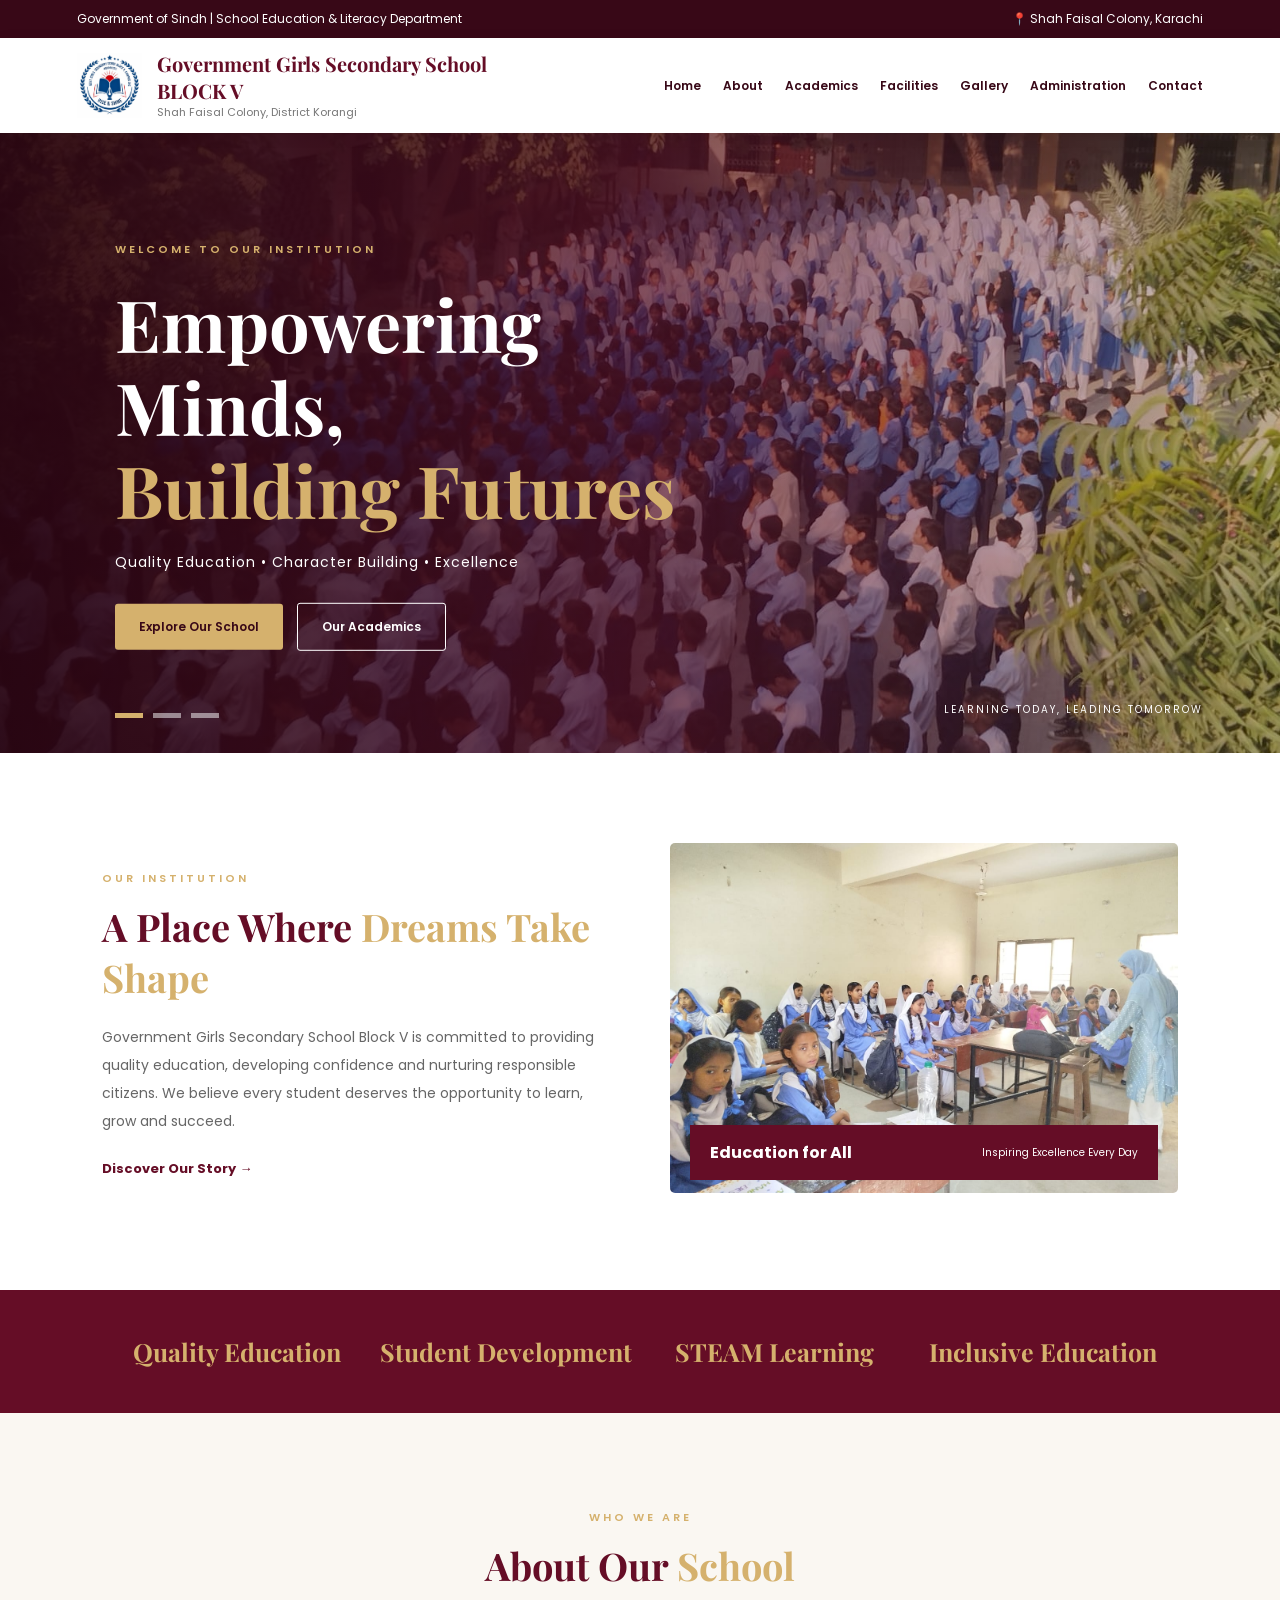
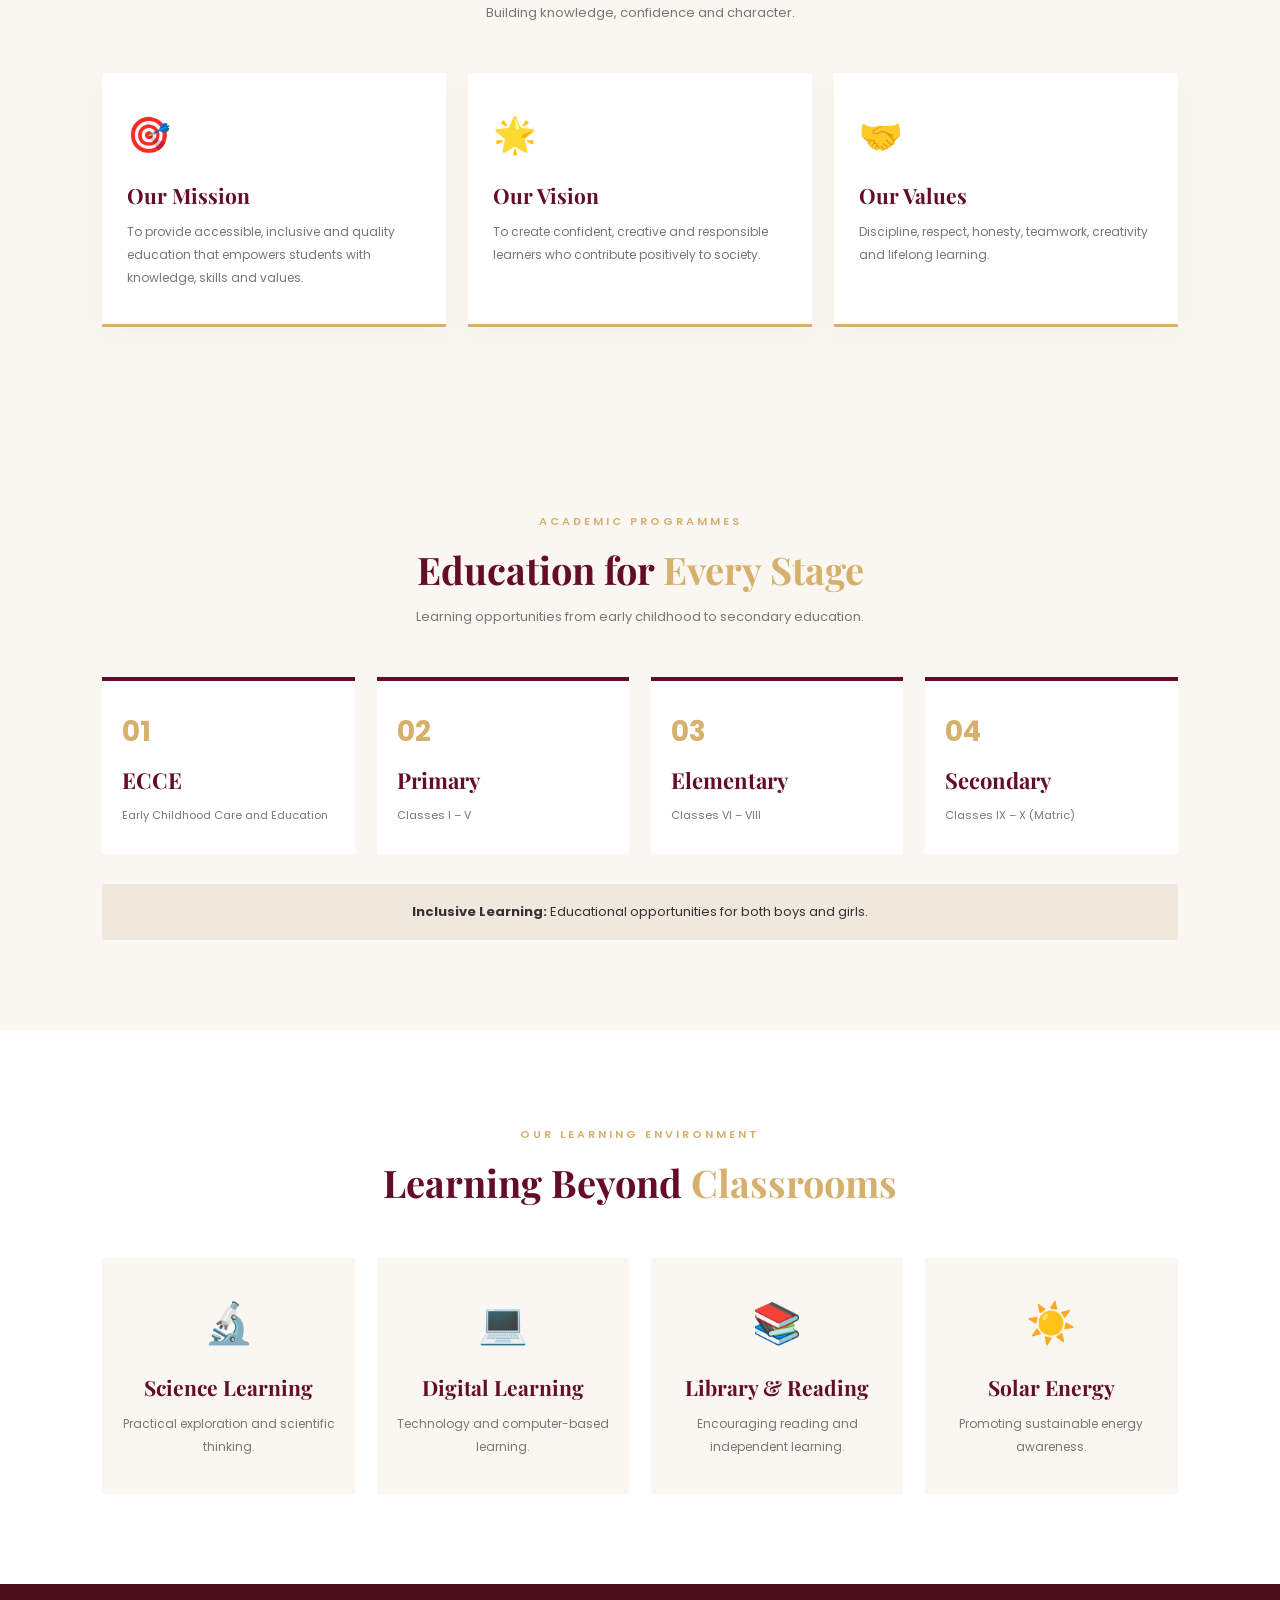
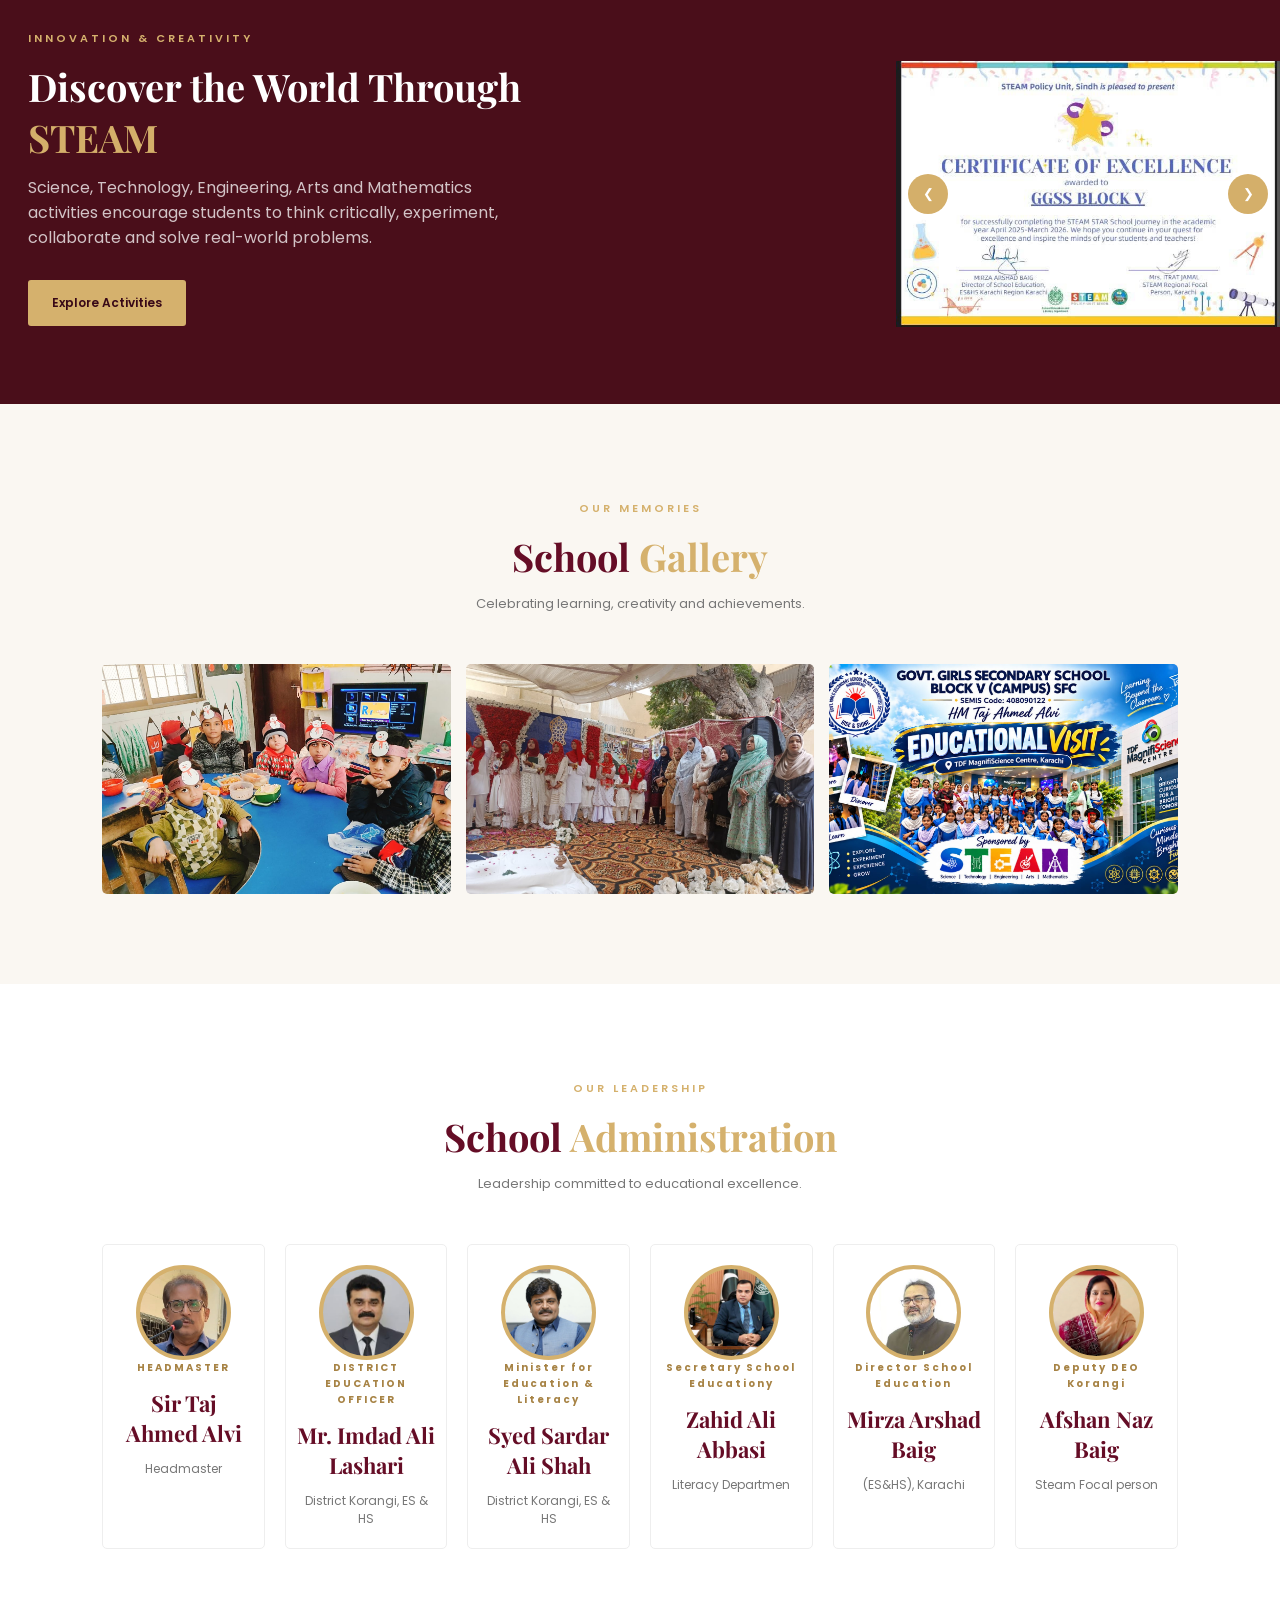
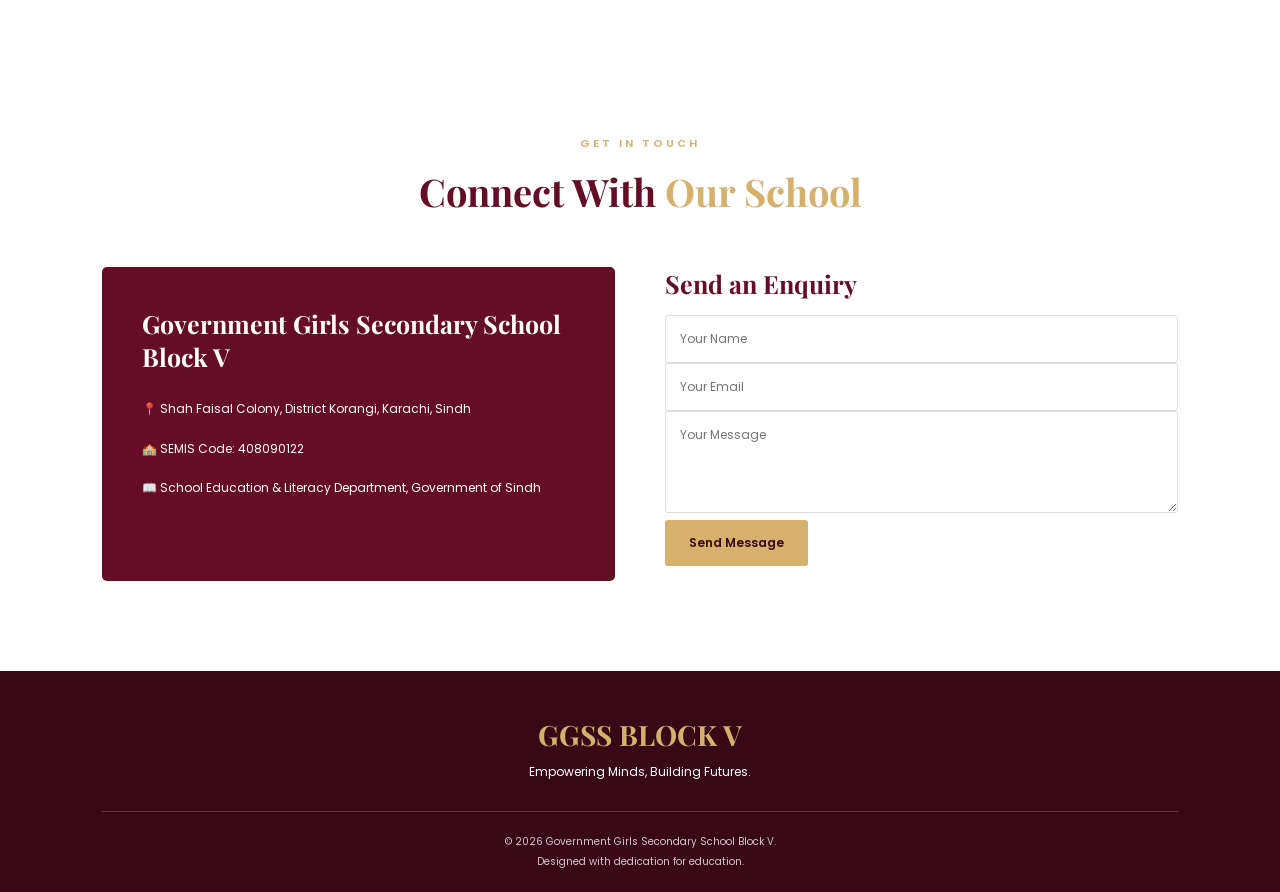
==== index.html @ fa4c0642 "work complete" ====
<!DOCTYPE html>
<html lang="en">

<head>
    <meta charset="UTF-8">
    <meta name="viewport" content="width=device-width, initial-scale=1.0">
    <title>GGSS Block V | Shah Faisal Colony</title>
    <meta name="description"
        content="Official school website of Government Girls Secondary School Block V, Shah Faisal Colony, Karachi.">
    <link rel="stylesheet" href="idex.css">
    <link rel="preconnect" href="https://fonts.googleapis.com">
    <link
        href="https://fonts.googleapis.com/css2?family=Playfair+Display:wght@600;700;800&family=Poppins:wght@300;400;500;600;700&display=swap"
        rel="stylesheet">
</head>

<body>

    <!-- TOP BAR -->
    <div class="topbar">
        <div>Government of Sindh | School Education & Literacy Department</div>
        <div>📍 Shah Faisal Colony, Karachi</div>
    </div>

    <!-- HEADER -->
    <header class="header">
        <div class="brand">
            <img src="logo.jpeg" alt="School Monogram" class="logo">
            <div>
                <h1>Government Girls Secondary School<br>BLOCK V</h1>
                <p>Shah Faisal Colony, District Korangi</p>
            </div>
        </div>

        <button class="menu-toggle" id="menuToggle" aria-label="Open navigation">☰</button>

        <nav id="navbar">
            <a href="#home">Home</a>
            <a href="#about">About</a>
            <a href="#academics">Academics</a>
            <a href="#facilities">Facilities</a>
            <a href="#gallery">Gallery</a>
            <a href="#administration">Administration</a>
            <a href="#contact">Contact</a>
        </nav>
    </header>

    <!-- HERO SECTION -->
    <section class="hero" id="home">

        <div class="hero-slider">
            <div class="slide active" style="background-image:url('assembly.jpeg')"></div>
            <div class="slide" style="background-image:url('color2.jpeg')"></div>
            <div class="slide" style="background-image:url('girls.jpeg')"></div>
        </div>

        <div class="hero-overlay"></div>

        <div class="hero-content">
            <span class="welcome">WELCOME TO OUR INSTITUTION</span>

            <h2>Empowering Minds,<br>
                <span>Building Futures</span>
            </h2>

            <p>
                Quality Education • Character Building • Excellence
            </p>

            <div class="hero-buttons">
                <a href="#about" class="btn gold-btn">Explore Our School</a>
                <a href="#academics" class="btn outline-btn">Our Academics</a>
            </div>
        </div>

        <div class="slider-dots" id="sliderDots">
            <button class="dot active" aria-label="Slide 1"></button>
            <button class="dot" aria-label="Slide 2"></button>
            <button class="dot" aria-label="Slide 3"></button>
        </div>

        <div class="hero-label">
            LEARNING TODAY, LEADING TOMORROW
        </div>

    </section>

    <!-- INTRODUCTION -->
    <section class="intro section-padding">
        <div class="intro-text">
             <span class="section-tag">OUR INSTITUTION</span> 
            <h2>A Place Where <span>Dreams Take Shape</span></h2>
            <p>
                Government Girls Secondary School Block V is committed
                to providing quality education, developing confidence
                and nurturing responsible citizens. We believe every
                student deserves the opportunity to learn, grow and succeed.
            </p>
            <a href="#about" class="text-link">Discover Our Story →</a>
        </div>

        <div class="intro-image">
            <img src="claas6.jpeg" alt="Our School">
            <div class="image-caption">
                <strong>Education for All</strong>
                <span>Inspiring Excellence Every Day</span>
            </div>
        </div>
    </section>

    <!-- QUICK FACTS -->
    <section class="facts">
        <div class="fact">
            <h3>Quality Education</h3>
        </div>
        <div class="fact">
            <h3>Student Development</h3>
        </div>
        <div class="fact">
            <h3>STEAM Learning</h3>
        </div>
        <div class="fact">
            <h3>Inclusive Education</h3>
        </div>
    </section>

    <!-- ABOUT -->
    <section class="about section-padding" id="about">
        <div class="section-heading">
            <span class="section-tag">WHO WE ARE</span>
            <h2>About Our <span>School</span></h2>
            <p>Building knowledge, confidence and character.</p>
        </div>

        <div class="about-grid">
            <div class="about-card">
                <div class="card-icon">🎯</div>
                <h3>Our Mission</h3>
                <p>
                    To provide accessible, inclusive and quality education
                    that empowers students with knowledge, skills and values.
                </p>
            </div>

            <div class="about-card">
                <div class="card-icon">🌟</div>
                <h3>Our Vision</h3>
                <p>
                    To create confident, creative and responsible learners
                    who contribute positively to society.
                </p>
            </div>

            <div class="about-card">
                <div class="card-icon">🤝</div>
                <h3>Our Values</h3>
                <p>
                    Discipline, respect, honesty, teamwork, creativity
                    and lifelong learning.
                </p>
            </div>
        </div>
    </section>
    <!-- ABOUT POPUP -->
    <div id="aboutModal" class="modal">
        <div class="modal-box">
            <span class="close-btn">&times;</span>
            <span class="section-tag">WHO WE ARE</span>
            <h2>About Our <span>School</span></h2>
            <p>Building knowledge, confidence and character.</p>

            <div class="about-grid popup-grid">
                <div class="about-card">
                    <div class="card-icon">🎯</div>
                    <h3>Our Mission</h3>
                    <p>To provide accessible, inclusive and quality education that empowers students with knowledge,
                        skills and values.</p>
                </div>
                <div class="about-card">
                    <div class="card-icon">🌟</div>
                    <h3>Our Vision</h3>
                    <p>To create confident, creative and responsible learners who contribute positively to society.</p>
                </div>
                <div class="about-card">
                    <div class="card-icon">🤝</div>
                    <h3>Our Values</h3>
                    <p>Discipline, respect, honesty, teamwork, creativity and lifelong learning.</p>
                </div>
            </div>
        </div>
    </div>
    <!-- ACADEMICS -->
    <section class="academics section-padding" id="academics">
        <div class="section-heading">
            <span class="section-tag">ACADEMIC PROGRAMMES</span>
            <h2>Education for <span>Every Stage</span></h2>
            <p>Learning opportunities from early childhood to secondary education.</p>
        </div>

        <div class="academic-grid">
            <div class="academic-card">
                <span>01</span>
                <h3>ECCE</h3>
                <p>Early Childhood Care and Education</p>
            </div>

            <div class="academic-card">
                <span>02</span>
                <h3>Primary</h3>
                <p>Classes I – V</p>
            </div>

            <div class="academic-card">
                <span>03</span>
                <h3>Elementary</h3>
                <p>Classes VI – VIII</p>
            </div>

            <div class="academic-card">
                <span>04</span>
                <h3>Secondary</h3>
                <p>Classes IX – X (Matric)</p>
            </div>
        </div>

        <div class="academic-note">
            <strong>Inclusive Learning:</strong>
            Educational opportunities for both boys and girls.
        </div>
    </section>

    <!-- FACILITIES -->
    <section class="facilities section-padding" id="facilities">
        <div class="section-heading">
            <span class="section-tag">OUR LEARNING ENVIRONMENT</span>
            <h2>Learning Beyond <span>Classrooms</span></h2>
        </div>

        <div class="facility-grid">
            <div class="facility">
                <div>🔬</div>
                <h3>Science Learning</h3>
                <p>Practical exploration and scientific thinking.</p>
            </div>

            <div class="facility">
                <div>💻</div>
                <h3>Digital Learning</h3>
                <p>Technology and computer-based learning.</p>
            </div>

            <div class="facility">
                <div>📚</div>
                <h3>Library & Reading</h3>
                <p>Encouraging reading and independent learning.</p>
            </div>

            <div class="facility">
                <div>☀️</div>
                <h3>Solar Energy</h3>
                <p>Promoting sustainable energy awareness.</p>
            </div>
        </div>
    </section>
    <!-- FACILITIES POPUP START -->
    <div id="facilitiesModal" class="modal">
        <div class="modal-box">
            <span class="close-btn">&times;</span>

            <div class="section-heading">
                <span class="section-tag">OUR LEARNING ENVIRONMENT</span>
                <h2>Learning Beyond <span>Classrooms</span></h2>
            </div>

            <div class="facility-grid popup-grid">
                <div class="facility">
                    <div>🔬</div>
                    <h3>Science Learning</h3>
                    <p>Practical exploration and scientific thinking.</p>
                </div>

                <div class="facility">
                    <div>💻</div>
                    <h3>Digital Learning</h3>
                    <p>Technology and computer-based learning.</p>
                </div>

                <div class="facility">
                    <div>📚</div>
                    <h3>Library & Reading</h3>
                    <p>Encouraging reading and independent learning.</p>
                </div>

                <div class="facility">
                    <div>☀️</div>
                    <h3>Solar Energy</h3>
                    <p>Promoting sustainable energy awareness.</p>
                </div>
            </div>

        </div>
    </div>
    <!-- FACILITIES POPUP END -->

    <!-- STEAM -->
    <section class="steam-section">
        <div class="steam-content">
            <span class="section-tag">INNOVATION & CREATIVITY</span>
            <h2>Discover the World Through <br><span>STEAM</span></h2>
            <p>
                Science, Technology, Engineering, Arts and Mathematics <br>
                activities encourage students to think critically,
                experiment, <br> collaborate and solve real-world problems.
            </p>
            <a href="#gallery" class="btn gold-btn" style="margin-top: 30px;">Explore Activities</a>
        </div>
        <div class="steam_image">
            <img src="cert1.jpeg" class="slide active" alt="STEAM Activities">
            <img src="steam.jpeg" class="slide" alt="STEAM Activities 2">
            <img src="steam4.jpeg" class="slide" alt="STEAM Activities 3">
            <img src="steam5.jpeg" class="slide" alt="STEAM Activities 3">
            <img src="steam6.jpeg" class="slide" alt="STEAM Activities 3">
            <img src="steam7.jpeg" class="slide" alt="STEAM Activities 3">
            <img src="steam8.jpeg" class="slide" alt="STEAM Activities 3">
            <img src="steam10.jpeg" class="slide" alt="STEAM Activities 3">
            <button class="prev" onclick="moveSlide(-1)">&#10094;</button>
            <button class="next" onclick="moveSlide(1)">&#10095;</button>
        </div>
    </section>

    <!-- GALLERY -->
    <section class="gallery section-padding" id="gallery">
        <div class="section-heading">
            <span class="section-tag">OUR MEMORIES</span>
            <h2>School <span>Gallery</span></h2>
            <p>Celebrating learning, creativity and achievements.</p>
        </div>


        <div class="gallery-grid">
            <!-- BOX 1 -->
            <div class="gallery-box-slider">
                <img src="tetsers.jpeg" class="gallery-slide active">
                <img src="kids.jpeg" class="gallery-slide">
                <img src="playing.jpeg" class="gallery-slide">
                <img src="activity.jpeg" class="gallery-slide">
                <img src="activ.jpeg" class="gallery-slide">
            </div>
            <!-- BOX 2 -->
            <div class="gallery-box-slider">
                <img src="milad1.jpeg" class="gallery-slide active">
                <img src="milad2.jpeg" class="gallery-slide">
                <img src="milad3.jpeg" class="gallery-slide">
                <img src="milad4.jpeg" class="gallery-slide">
                <img src="milad4.jpeg" class="gallery-slide">
                <img src="color1.jpeg" class="gallery-slide">
                <img src="color2.jpeg" class="gallery-slide">
                <img src="color3.jpeg" class="gallery-slide">
                <img src="14aug1.jpeg" class="gallery-slide">
                <img src="14aug2.jpeg" class="gallery-slide">
                <img src="14aug3.jpeg" class="gallery-slide">
                <img src="14aug4.jpeg" class="gallery-slide">
                <img src="14aug.jpeg" class="gallery-slide">
            </div>

            <!-- BOX 3 -->
            <div class="gallery-box-slider">
                <img src="tester.jpeg" class="gallery-slide active">
                <img src="steam.jpeg" class="gallery-slide">
                <img src="steam1.jpeg" class="gallery-slide">
                <img src="steam2.jpeg" class="gallery-slide">
                <img src="steam3.jpeg" class="gallery-slide">
                <img src="steam4.jpeg" class="gallery-slide">
                <img src="steam5.jpeg" class="gallery-slide">
                <img src="steam6.jpeg" class="gallery-slide">
                <img src="steam7.jpeg" class="gallery-slide">
            </div>
        </div>
        <!-- IMAGE LIGHTBOX -->
        <div class="lightbox" id="lightbox">
            <button class="lightbox-close" id="lightboxClose">×</button>

            <button class="lightbox-prev" id="lightboxPrev">❮</button>

            <img id="lightboxImage" src="" alt="Gallery Preview">

            <button class="lightbox-next" id="lightboxNext">❯</button>

            <div class="lightbox-counter" id="lightboxCounter"></div>
        </div>

    </section>
    <!-- ADMINISTRATION -->
    <section class="administration section-padding" id="administration">
        <div class="section-heading">
            <span class="section-tag">OUR LEADERSHIP</span>
            <h2>School <span>Administration</span></h2>
            <p>Leadership committed to educational excellence.</p>
        </div>

        <div class="leaders">
            <div class="leader-card">
                <div class="leader-avatar1">
                </div>
                <span class="leader-role">HEADMASTER</span>
                <div class="admin-card">
                    <h3>Sir Taj Ahmed Alvi</h3>
                    <p>Headmaster</p>
                </div>
            </div>

            <div class="leader-card">
                <div class="leader-avatar2">
                </div>
                <span class="leader-role">DISTRICT EDUCATION OFFICER</span>
                <h3>Mr. Imdad Ali Lashari</h3>
                <p>District Korangi, ES & HS</p>
            </div>
            <div class="leader-card">
                <div class="leader-avatar3">
                </div>
                <span class="leader-role">Minister for Education & Literacy</span>
                <h3>Syed Sardar Ali Shah</h3>
                <p>District Korangi, ES & HS</p>
            </div>
            <div class="leader-card">
                <div class="leader-avatar4">
                </div>
                <span class="leader-role">Secretary School Educationy</span>
                <h3> Zahid Ali Abbasi</h3>
                <p> Literacy Departmen</p>
            </div>
            <div class="leader-card">
                <div class="leader-avatar5">
                </div>
                <span class="leader-role">Director School Education</span>
                <h3> Mirza Arshad Baig</h3>
                <p> (ES&HS), Karachi </p>
            </div>
            <div class="leader-card">
                <div class="leader-avatar6">
                </div>
                <span class="leader-role">Deputy DEO Korangi</span>
                <h3> Afshan Naz Baig</h3>
                <p> Steam Focal person </p>
            </div>
        </div>
    </section>
    <!-- CONTACT -->
    <section class="contact section-padding" id="contact">
        <div class="section-heading">
            <span class="section-tag">GET IN TOUCH</span>
            <h2>Connect With <span>Our School</span></h2>
        </div>

        <div class="contact-content">
            <div class="contact-info">
                <h3>Government Girls Secondary School Block V</h3>
                <p>📍 Shah Faisal Colony, District Korangi, Karachi, Sindh</p>
                <p>🏫 SEMIS Code: 408090122</p>
                <p>📖 School Education & Literacy Department, Government of Sindh</p>
            </div>

            <div class="contact-form">
                <h3>Send an Enquiry</h3>
                <form id="contactForm">
                    <input type="text" placeholder="Your Name" required>
                    <input type="email" placeholder="Your Email" required>
                    <textarea placeholder="Your Message" rows="4" required></textarea>
                    <button type="submit" class="btn gold-btn">Send Message</button>
                </form>
                <p id="formMessage"></p>
            </div>
        </div>
    </section>

    <!-- FOOTER -->
    <footer class="footer">
        <div class="footer-brand">
            <h2>GGSS BLOCK V</h2>
            <p>Empowering Minds, Building Futures.</p>
        </div>

        <div class="footer-bottom">
            <p>© <span id="year"></span> Government Girls Secondary School Block V.</p>
            <p>Designed with dedication for education.</p>
        </div>
    </footer>

    <button id="backToTop" title="Back to top">↑</button>

    <script src="learn.js"></script>
</body>

</html>
---- idex.css ----
:root {
    --maroon: #650d26;
    --dark: #380817;
    --light-maroon: #8c2946;
    --gold: #d5b16d;
    --cream: #faf7f2;
    --white: #ffffff;
    --text: #393037;
}

* {
    margin: 0;
    padding: 0;
    box-sizing: border-box;
    scroll-behavior: smooth;
}

body {
    font-family: 'Poppins', sans-serif;
    color: var(--text);
    background: white;
}

a {
    text-decoration: none;
}

/* TOPBAR */
.topbar {
    background: var(--dark);
    color: white;
    padding: 10px 6%;
    display: flex;
    justify-content: space-between;
    font-size: 12px;
}

/* HEADER */
.header {
    background: white;
    min-height: 90px;
    padding: 12px 6%;
    display: flex;
    align-items: center;
    justify-content: space-between;
    gap: 20px;
    position: sticky;
    top: 0;
    z-index: 1000;
    box-shadow: 0 3px 15px #00000010;
}

.brand {
    display: flex;
    align-items: center;
    gap: 15px;
}

.logo {
    width: 65px;
    height: 65px;
    object-fit: contain;
}

.brand h1 {
    color: var(--maroon);
    font-family: 'Playfair Display', serif;
    font-size: 20px;
}

.brand p {
    font-size: 11px;
    color: #777;
}

nav {
    display: flex;
    gap: 22px;
}

nav a {
    color: var(--dark);
    font-size: 12px;
    font-weight: 600;
    transition: .3s;
}

nav a:hover {
    color: var(--gold);
}

.menu-toggle {
    display: none;
    border: 0;
    background: var(--maroon);
    color: white;
    font-size: 25px;
    padding: 5px 12px;
    border-radius: 5px;
    cursor: pointer;
}

/* HERO */
.hero {
    height: 620px;
    position: relative;
    overflow: hidden;
    background: var(--dark);
}

.hero-slider,
.slide {
    position: absolute;
    inset: 0;
}

.slide {
    background-size: cover;
    background-position: center;
    opacity: 0;
    transform: scale(1.05);
    transition: opacity 1.1s ease, transform 5s ease;
}

.slide.active {
    opacity: 1;
    transform: scale(1);
}

.hero-overlay {
    position: absolute;
    inset: 0;
    background: linear-gradient(90deg,
            rgba(42, 4, 17, .91),
            rgba(75, 8, 29, .70),
            rgba(20, 5, 10, .18));
}

.hero-content {
    position: absolute;
    z-index: 2;
    top: 50%;
    left: 9%;
    transform: translateY(-50%);
    color: white;
    max-width: 650px;
}

.welcome,
.section-tag {
    color: var(--gold);
    letter-spacing: 3px;
    font-size: 11px;
    font-weight: 600;
}

.hero-content h2 {
    font-family: 'Playfair Display', serif;
    font-size: clamp(42px, 6vw, 72px);
    line-height: 1.15;
    margin: 22px 0;
}

.hero-content h2 span,
.section-heading h2 span,
.intro-text h2 span,
.steam-content h2 span {
    color: var(--gold);
}

.hero-content p {
    font-size: 14px;
    letter-spacing: 1px;
    margin-bottom: 30px;
}

.btn {
    display: inline-block;
    border-radius: 3px;
    padding: 14px 24px;
    font-family: inherit;
    font-size: 12px;
    font-weight: 600;
    cursor: pointer;
    border: none;
    transition: .3s;
}

.gold-btn {
    background: var(--gold);
    color: var(--dark);
}

.gold-btn:hover {
    background: white;
    transform: translateY(-3px);
}

.outline-btn {
    border: 1px solid white;
    color: white;
    margin-left: 10px;
}

.outline-btn:hover {
    background: white;
    color: var(--maroon);
}

.slider-dots {
    position: absolute;
    bottom: 35px;
    left: 9%;
    z-index: 3;
    display: flex;
    gap: 10px;
}

.dot {
    width: 28px;
    height: 5px;
    background: #ffffff80;
    border: none;
    cursor: pointer;
}

.dot.active {
    background: var(--gold);
}

.hero-label {
    position: absolute;
    bottom: 35px;
    right: 6%;
    color: white;
    font-size: 10px;
    letter-spacing: 2px;
}

/* GENERAL SECTIONS */
.section-padding {
    padding: 90px 8%;
}

.section-heading {
    text-align: center;
    margin-bottom: 50px;
}

.section-heading h2,
.intro-text h2,
.steam-content h2 {
    font-family: 'Playfair Display', serif;
    color: var(--maroon);
    font-size: 38px;
    margin: 12px 0;
}

.section-heading p {
    font-size: 13px;
    color: #777;
}

/* INTRO */
.intro {
    display: grid;
    grid-template-columns: 1fr 1fr;
    align-items: center;
    gap: 60px;
}

.intro-text p {
    line-height: 2;
    font-size: 14px;
    color: #666;
    margin: 20px 0;
}

.text-link {
    color: var(--maroon);
    font-size: 13px;
    font-weight: 700;
}

.intro-image {
    position: relative;
}

.intro-image img {
    width: 100%;
    height: 350px;
    object-fit: cover;
    border-radius: 5px;
}

.image-caption {
    position: absolute;
    bottom: 20px;
    left: 20px;
    right: 20px;
    background: var(--maroon);
    color: white;
    padding: 15px 20px;
    display: flex;
    justify-content: space-between;
    align-items: center;
    gap: 10px;
}

.image-caption span {
    font-size: 10px;
}

/* FACTS */
.facts {
    background: var(--maroon);
    padding: 45px 8%;
    display: grid;
    grid-template-columns: repeat(4, 1fr);
    text-align: center;
}

.fact h3 {
    color: var(--gold);
    font-family: 'Playfair Display', serif;
    font-size: 25px;
}

.fact p {
    color: white;
    font-size: 12px;
    margin-top: 8px;
}

/* ABOUT */
.about {
    background: var(--cream);
}

.about-grid,
.academic-grid,
.facility-grid {
    display: grid;
    grid-template-columns: repeat(3, 1fr);
    gap: 22px;
}

.about-card {
    background: white;
    padding: 35px 25px;
    border-bottom: 3px solid var(--gold);
    box-shadow: 0 8px 25px #00000008;
    transition: .3s;
}

.about-card:hover,
.academic-card:hover,
.facility:hover {
    transform: translateY(-8px);
    box-shadow: 0 15px 30px #00000012;
}

.card-icon {
    font-size: 35px;
    margin-bottom: 20px;
}

.about-card h3,
.facility h3 {
    color: var(--maroon);
    margin-bottom: 12px;
    font-family: 'Playfair Display', serif;
    font-size: 21px;
}

.about-card p,
.facility p {
    font-size: 12px;
    line-height: 1.9;
    color: #777;
}

/* ADMINISTRATION */
.administration {
    background: white;
}

.leaders {
    display: grid;
    grid-template-columns: repeat(6, 1fr);
    gap: 20px;
    max-width: 1100px;
    margin: auto;
    align-items: stretch;
}

.leader-card {
    text-align: center;
    padding: 20px 10px;
    border: 1px solid #eee;
    border-radius: 5px;
    transition: .3s;
    display: flex;
    flex-direction: column;
    align-items: center;
    height: 100%;
}

.leader-card:hover {
    border-color: var(--gold);
    box-shadow: 0 10px 30px #0000000c;
}

.leader-avatar1 {
    background-image: url(head.jpeg);
    background-size: cover;
    width: 95px;
    height: 95px;
    /* background: var(--maroon); */
    border: 4px solid var(--gold);
    border-radius: 50%;
    color: white;
    display: grid;
    place-items: center;
    font-family: 'Playfair Display', serif;
    font-size: 25px;
    /* margin-left: 100px; */
}

.leader-avatar2 {
    background-image: url(deo.jpeg);
    background-size: cover;
    width: 95px;
    height: 95px;
    /* background: var(--maroon); */
    border: 4px solid var(--gold);
    border-radius: 50%;
    color: white;
    display: grid;
    place-items: center;
    font-family: 'Playfair Display', serif;
    font-size: 25px;
    /* margin: 0 auto 20px; */
}

.leader-avatar3 {
    background-image: url(mfe.jpeg);
    background-size: cover;
    width: 95px;
    height: 95px;
    /* background: var(--maroon); */
    border: 4px solid var(--gold);
    border-radius: 50%;
    color: white;
    display: grid;
    place-items: center;
    font-family: 'Playfair Display', serif;
    font-size: 25px;
    /* margin: 0 auto 20px; */
}

.leader-avatar4 {
    background-image: url(ssc.jpeg);
    background-size: cover;
    width: 95px;
    height: 95px;
    /* background: var(--maroon); */
    border: 4px solid var(--gold);
    border-radius: 50%;
    color: white;
    display: grid;
    place-items: center;
    font-family: 'Playfair Display', serif;
    font-size: 25px;
    /* margin: 0 auto 20px; */
}

.leader-avatar5 {
    background-image: url(dse.jpeg);
    background-size: cover;
    width: 95px;
    height: 95px;
    /* background: var(--maroon); */
    border: 4px solid var(--gold);
    border-radius: 50%;
    color: white;
    display: grid;
    place-items: center;
    font-family: 'Playfair Display', serif;
    font-size: 25px;
    /* margin: 0 auto 20px; */
}

.leader-avatar6 {
    background-image: url(ddk.jpeg);
    background-size: cover;
    width: 95px;
    height: 95px;
    /* background: var(--maroon); */
    border: 4px solid var(--gold);
    border-radius: 50%;
    color: white;
    display: grid;
    place-items: center;
    font-family: 'Playfair Display', serif;
    font-size: 25px;
    /* margin: 0 auto 20px; */
}

.leader-role {
    color: #a78345;
    font-size: 10px;
    letter-spacing: 2px;
    font-weight: 700;
}

.leader-card h3 {
    font-family: 'Playfair Display', serif;
    color: var(--maroon);
    margin: 12px 0;
    font-size: 22px;
}

.leader-card p {
    font-size: 12px;
    color: #777;
}

/* ACADEMICS */
.academics {
    background: var(--cream);
}

.academic-grid {
    grid-template-columns: repeat(4, 1fr);
}

.academic-card {
    padding: 30px 20px;
    background: white;
    border-top: 4px solid var(--maroon);
    transition: .3s;
}

.academic-card span {
    color: var(--gold);
    font-size: 28px;
    font-weight: 700;
}

.academic-card h3 {
    font-family: 'Playfair Display', serif;
    color: var(--maroon);
    margin: 12px 0;
    font-size: 22px;
}

.academic-card p {
    font-size: 11px;
    color: #777;
}

.academic-note {
    text-align: center;
    background: #f0e8dc;
    padding: 18px;
    margin-top: 30px;
    font-size: 13px;
}

/* FACILITIES */
.facility-grid {
    grid-template-columns: repeat(4, 1fr);
}

.facility {
    text-align: center;
    padding: 35px 15px;
    background: var(--cream);
    transition: .3s;
}

.facility div {
    font-size: 40px;
    margin-bottom: 20px;
}

/* STEAM */
.steam-section {
    display: grid;
    grid-template-columns: 70% 30%;
    /* max-width: 1200px; */
    margin: 0;
    overflow: hidden;
}

.steam-content {
    background: #4a0e1a;
    padding: 40px 28px;
}

.steam-content h2 {
    color: #fff !important;
}

.steam-content h2 span {
    color: #d4af6a !important;
}

.steam-content p {
    color: #ffffffc0;
}

.steam_image {
    position: relative;
    overflow: hidden;
    height: 420px;
    padding: 20px;
}

.steam_image .slide {
    width: 100%;
    height: 100%;
    object-fit: cover;
    display: none;
    object-fit: contain;
    background: #4a0e1a;
}

.steam_image .slide.active {
    display: block;
}

.steam_image .prev,
.steam_image .next {
    position: absolute;
    top: 50%;
    transform: translateY(-50%);
    background: #d4af6a;
    color: #fff;
    border: none;
    width: 40px;
    height: 40px;
    border-radius: 50%;
    cursor: pointer;
    z-index: 10;
}

.steam_image .prev {
    left: 12px;
}

.steam_image .next {
    right: 12px;
}

@media (max-width: 768px) {
    .steam-section {
        grid-template-columns: 1fr;
    }
}

/* GALLERY */
.gallery {
    background: var(--cream);
}

.gallery-grid {
    display: grid;
    grid-template-columns: repeat(3, 1fr);
    gap: 15px;
}

.gallery-grid img {
    width: 100%;
    height: 230px;
    object-fit: cover;
    transition: .4s;
    border-radius: 4px;
}

.gallery-grid img:hover {
    transform: scale(1.03);
}

/* CONTACT */
.contact-content {
    display: grid;
    grid-template-columns: 1fr 1fr;
    gap: 50px;
}

.contact-info {
    background: var(--maroon);
    color: white;
    padding: 40px;
    border-radius: 5px;
}

.contact-info h3 {
    font-family: 'Playfair Display', serif;
    font-size: 25px;
    margin-bottom: 25px;
}

.contact-info p {
    font-size: 12px;
    margin: 18px 0;
    line-height: 1.8;
}

.contact-form {
    display: flex;
    flex-direction: column;
    gap: 15px;
}

.contact-form h3 {
    color: var(--maroon);
    font-family: 'Playfair Display', serif;
    font-size: 25px;
}

.contact-form input,
.contact-form textarea {
    width: 100%;
    padding: 14px;
    border: 1px solid #ddd;
    font-family: inherit;
    font-size: 12px;
    outline-color: var(--gold);
    border-radius: 3px;
}

#formMessage {
    color: var(--maroon);
    font-size: 12px;
}

/* FOOTER */
.footer {
    background: var(--dark);
    color: white;
    padding: 45px 8% 20px;
    text-align: center;
}

.footer-brand h2 {
    font-family: 'Playfair Display', serif;
    color: var(--gold);
    font-size: 28px;
}

.footer-brand p {
    font-size: 12px;
    margin: 10px 0 30px;
}

.footer-bottom {
    border-top: 1px solid #ffffff30;
    padding-top: 20px;
    font-size: 10px;
    color: #d6c5cb;
    line-height: 2;
}

/* BACK TO TOP */
#backToTop {
    position: fixed;
    right: 25px;
    bottom: 25px;
    width: 42px;
    height: 42px;
    border: none;
    border-radius: 50%;
    background: var(--gold);
    color: var(--dark);
    font-size: 22px;
    cursor: pointer;
    display: none;
    z-index: 999;
}

/* MOBILE */
@media(max-width: 950px) {
    nav {
        gap: 12px;
    }

    nav a {
        font-size: 10px;
    }
}

@media(max-width: 768px) {
    .topbar {
        flex-direction: column;
        gap: 5px;
        text-align: center;
    }

    .header {
        flex-wrap: wrap;
    }

    .brand h1 {
        font-size: 19px;
    }

    .logo {
        width: 50px;
        height: 50px;
    }

    .menu-toggle {
        display: block;
    }

    nav {
        display: none;
        flex-direction: column;
        width: 100%;
        gap: 0;
    }

    nav.show {
        display: flex;
    }

    nav a {
        padding: 12px 0;
        border-top: 1px solid #eee;
        font-size: 13px;
    }

    .hero {
        height: 530px;
    }

    .hero-content {
        left: 7%;
        right: 5%;
    }

    .hero-content h2 {
        font-size: 43px;
    }

    .hero-label {
        display: none;
    }

    .section-padding {
        padding: 65px 6%;
    }

    .intro,
    .steam-section,
    .contact-content {
        grid-template-columns: 1fr;
    }

    .facts {
        grid-template-columns: repeat(2, 1fr);
        gap: 30px;
    }

    .about-grid,
    .academic-grid,
    .facility-grid {
        grid-template-columns: repeat(2, 1fr);
    }

    .gallery-grid {
        grid-template-columns: repeat(2, 1fr);
    }

    .leaders {
        grid-template-columns: 1fr;
    }

    .steam-image img {
        height: 280px;
    }

    .image-caption {
        flex-direction: column;
        align-items: flex-start;
    }
}

@media(max-width: 450px) {

    .about-grid,
    .academic-grid,
    .facility-grid,
    .gallery-grid {
        grid-template-columns: 1fr;
    }

    .hero-content h2 {
        font-size: 36px;
    }

    .hero-buttons .btn {
        padding: 12px 14px;
        font-size: 10px;
    }

    .outline-btn {
        margin-left: 3px;
    }

    .section-heading h2,
    .intro-text h2,
    .steam-content h2 {
        font-size: 30px;
    }
}

/* SLIDER INSIDE FIRST GALLERY BOX */

.gallery-box-slider {
    position: relative;
    width: 100%;
    height: 230px;
    overflow: hidden;
    border-radius: 5px;
}

.gallery-box-slider .gallery-slide {
    position: absolute;
    inset: 0;
    width: 100%;
    height: 100%;
    object-fit: cover;
    opacity: 0;
    transition: opacity 1s ease;
}

.gallery-box-slider .gallery-slide.active {
    opacity: 1;
}

.gallery-grid {
    display: grid;
    grid-template-columns: repeat(3, 1fr);
    gap: 15px;
}

.gallery-box-slider {
    position: relative;
    width: 100%;
    height: 230px;
    overflow: hidden;
    border-radius: 5px;
}

.gallery-box-slider img {
    position: absolute;
    inset: 0;
    width: 100%;
    height: 100%;
    object-fit: cover;
    opacity: 0;
    transition: opacity 1s ease;
}

.gallery-box-slider img.active {
    opacity: 1;
}

/* IMAGE LIGHTBOX */

.lightbox {
    display: none;
    position: fixed;
    inset: 0;
    background: rgba(20, 5, 10, 0.96);
    z-index: 9999;
    justify-content: center;
    align-items: center;
}

.lightbox.show {
    display: flex;
}

.lightbox img {
    max-width: 80%;
    max-height: 80vh;
    object-fit: contain;
    border: 3px solid var(--gold);
    border-radius: 5px;
}

.lightbox button {
    position: absolute;
    background: var(--maroon);
    color: white;
    border: none;
    cursor: pointer;
    padding: 12px 18px;
    font-size: 25px;
    border-radius: 5px;
}

.lightbox-close {
    top: 25px;
    right: 30px;
}

.lightbox-prev {
    left: 25px;
}

.lightbox-next {
    right: 25px;
}

.lightbox-counter {
    position: absolute;
    bottom: 25px;
    color: white;
    font-size: 14px;
}

.gallery-box-slider img {
    cursor: pointer;
}

@media(max-width: 600px) {
    .lightbox img {
        max-width: 85%;
        max-height: 65vh;
    }

    .lightbox button {
        padding: 8px 12px;
        font-size: 18px;
    }
}
.modal{display:none;position:fixed;inset:0;background:rgba(0,0,0,.6);z-index:9999;justify-content:center;align-items:center}
.modal.open{display:flex}
.modal-box{background:#fff;width:92%;max-width:750px;max-height:90vh;overflow-y:auto;padding:30px;border-radius:12px;position:relative}
.modal-box h2 span{color:#7a0e1e}
.close-btn{position:absolute;top:10px;right:15px;font-size:30px;cursor:pointer}
.popup-grid{grid-template-columns:1fr 1fr 1fr;gap:15px;margin-top:20px}
@media(max-width:600px){.popup-grid{grid-template-columns:1fr}}
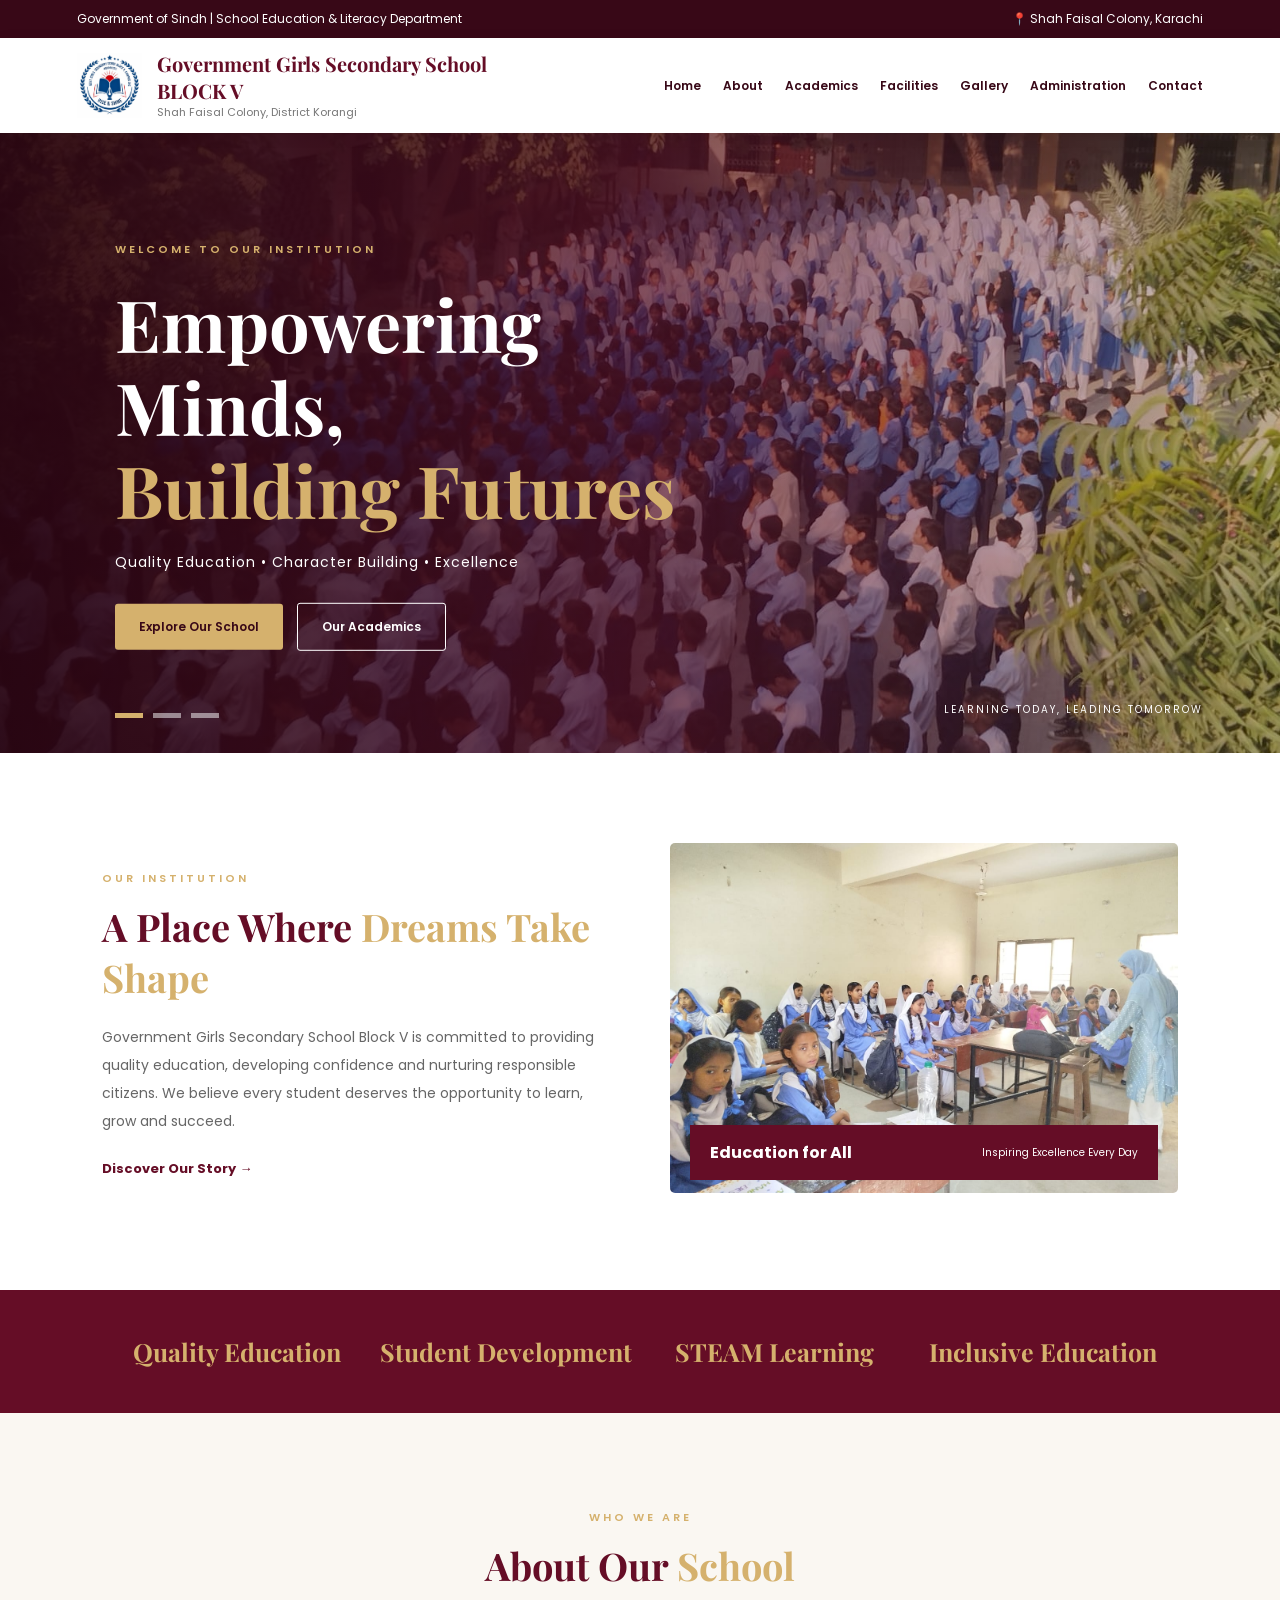
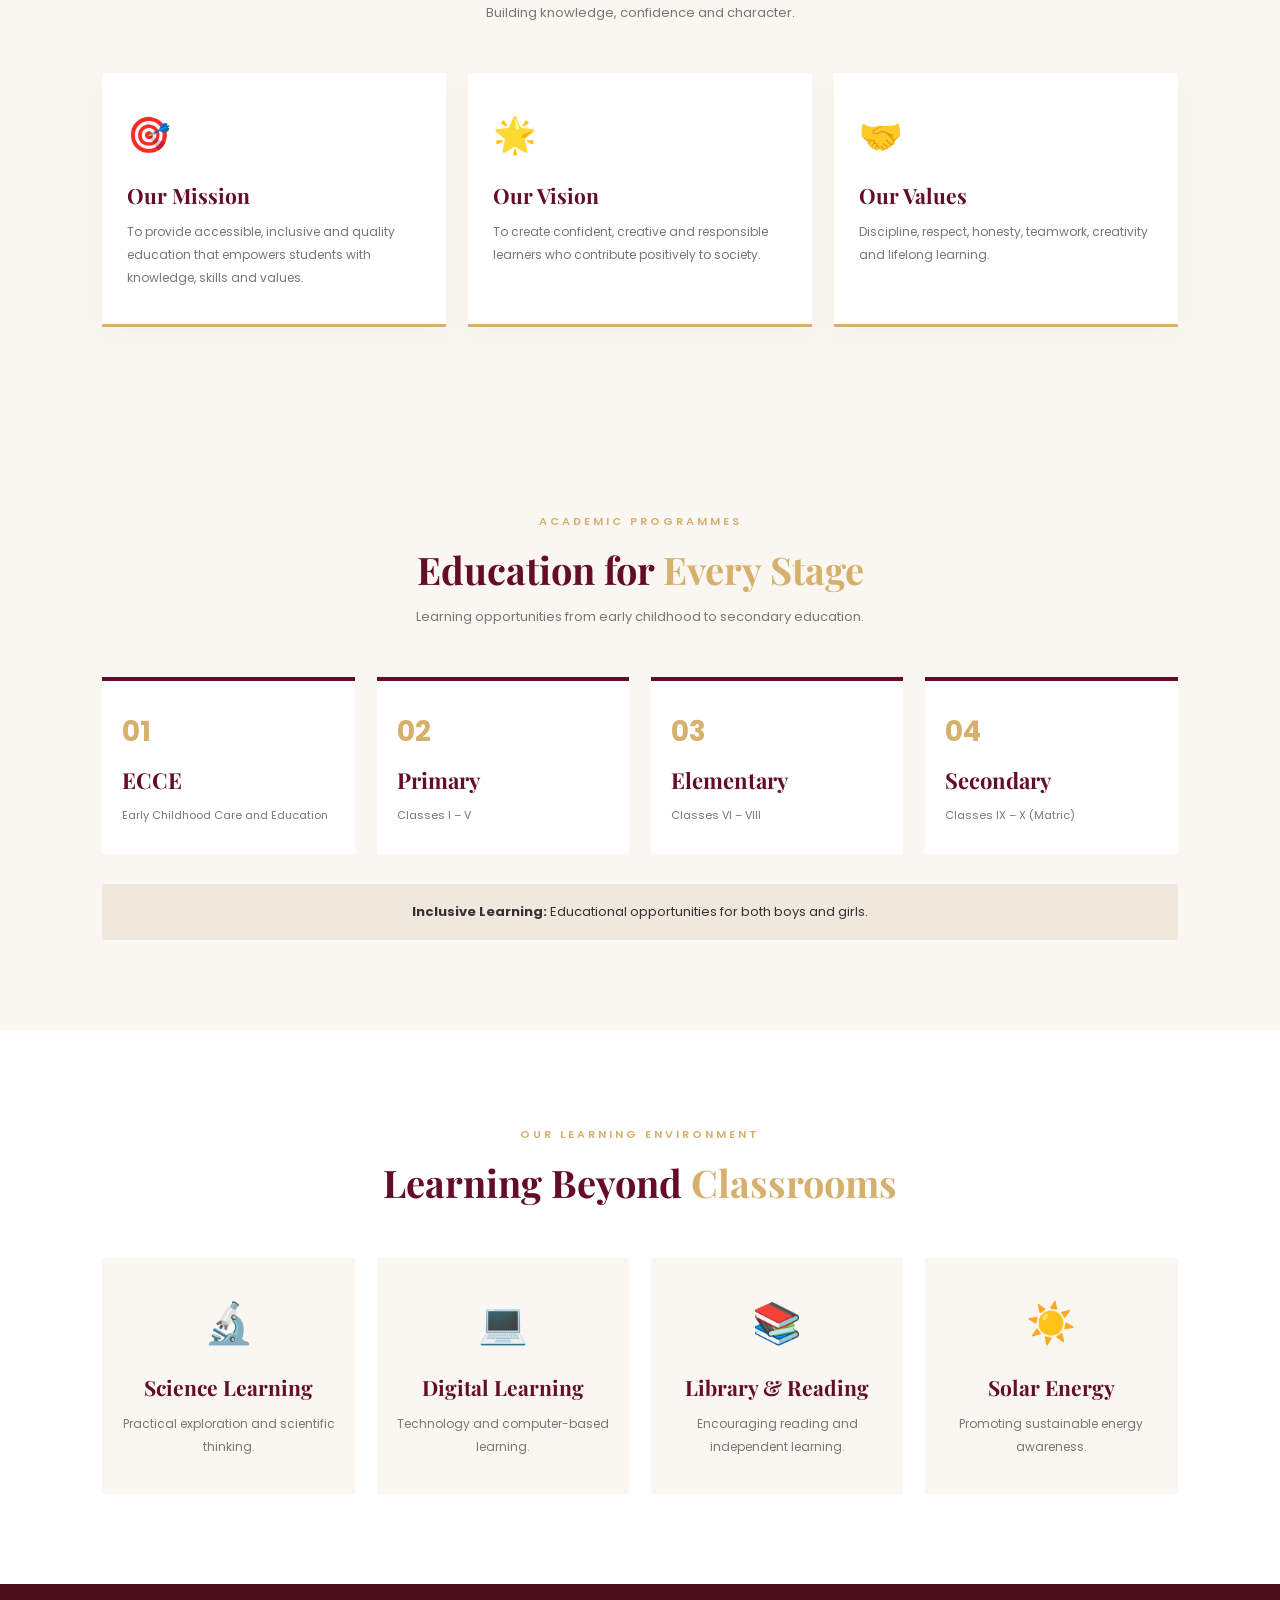
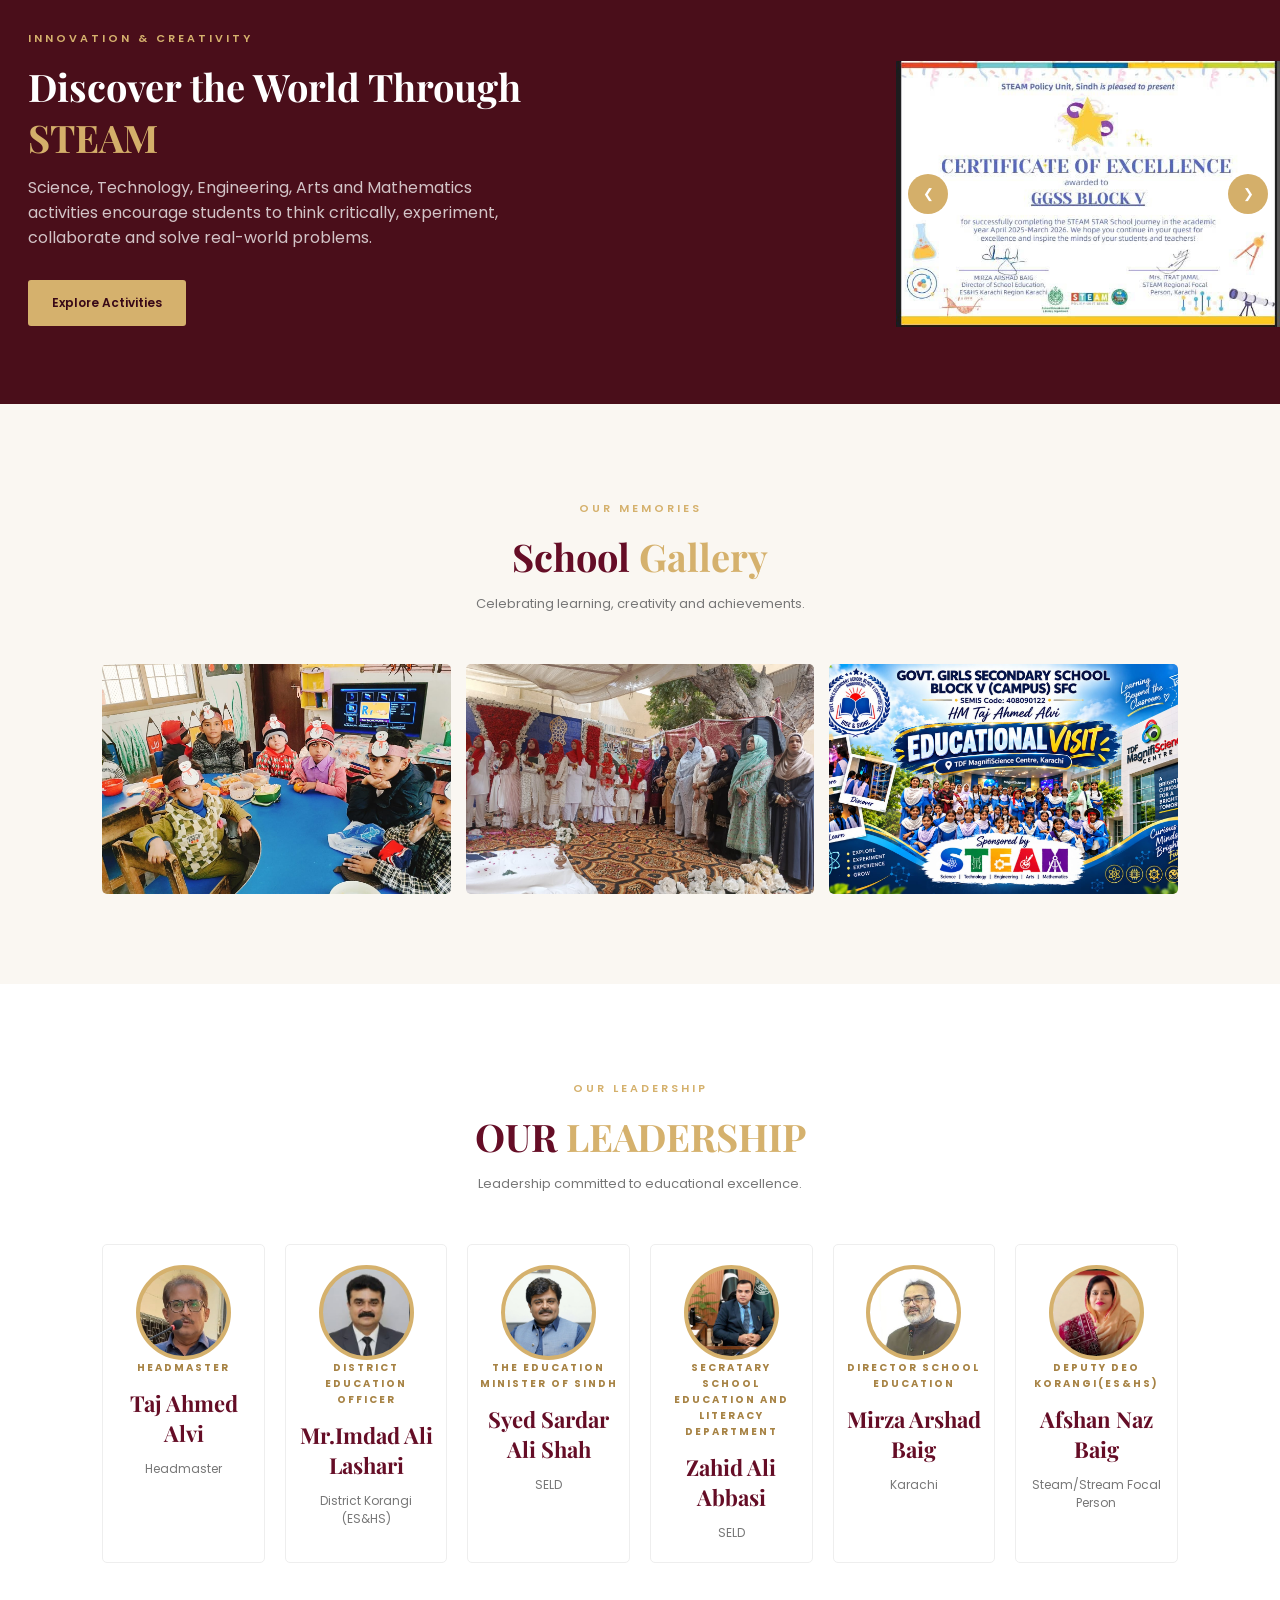
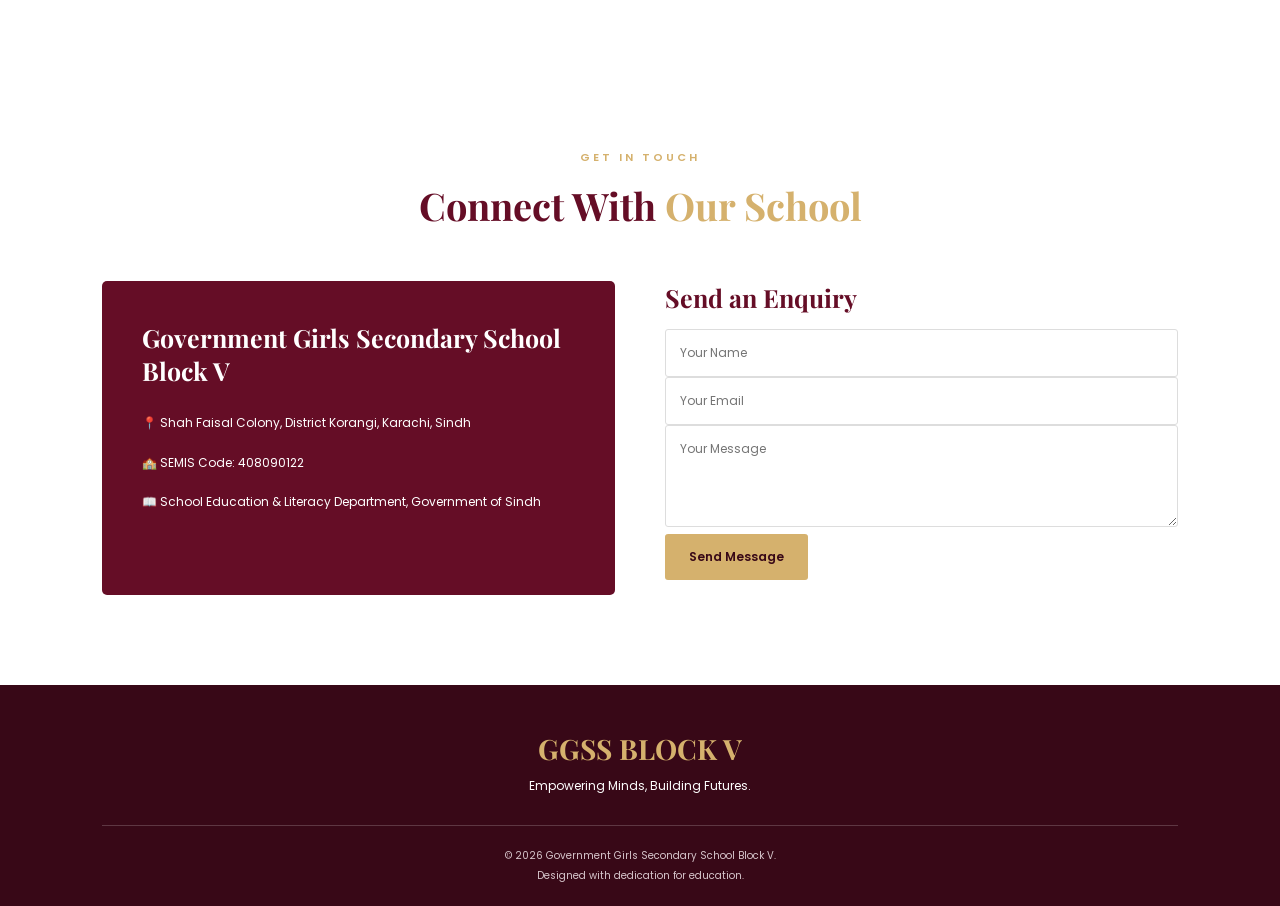
==== commit a5bf6b9b: "update website" ====
--- a/index.html
+++ b/index.html
@@ -394,7 +394,7 @@
     <section class="administration section-padding" id="administration">
         <div class="section-heading">
             <span class="section-tag">OUR LEADERSHIP</span>
-            <h2>School <span>Administration</span></h2>
+            <h2> OUR <span>LEADERSHIP</span></h2>
             <p>Leadership committed to educational excellence.</p>
         </div>
 
@@ -404,7 +404,7 @@
                 </div>
                 <span class="leader-role">HEADMASTER</span>
                 <div class="admin-card">
-                    <h3>Sir Taj Ahmed Alvi</h3>
+                    <h3>Taj Ahmed Alvi</h3>
                     <p>Headmaster</p>
                 </div>
             </div>
@@ -413,36 +413,36 @@
                 <div class="leader-avatar2">
                 </div>
                 <span class="leader-role">DISTRICT EDUCATION OFFICER</span>
-                <h3>Mr. Imdad Ali Lashari</h3>
-                <p>District Korangi, ES & HS</p>
+                <h3>Mr.Imdad Ali Lashari</h3>
+                <p>District Korangi (ES&HS)</p>
             </div>
             <div class="leader-card">
                 <div class="leader-avatar3">
                 </div>
-                <span class="leader-role">Minister for Education & Literacy</span>
+                <span class="leader-role">THE EDUCATION MINISTER OF SINDH</span>
                 <h3>Syed Sardar Ali Shah</h3>
-                <p>District Korangi, ES & HS</p>
+                <p>SELD</p>
             </div>
             <div class="leader-card">
                 <div class="leader-avatar4">
                 </div>
-                <span class="leader-role">Secretary School Educationy</span>
+                <span class="leader-role">SECRATARY SCHOOL EDUCATION AND LITERACY DEPARTMENT</span>
                 <h3> Zahid Ali Abbasi</h3>
-                <p> Literacy Departmen</p>
+                <p>SELD</p>
             </div>
             <div class="leader-card">
                 <div class="leader-avatar5">
                 </div>
-                <span class="leader-role">Director School Education</span>
+                <span class="leader-role">DIRECTOR SCHOOL EDUCATION</span>
                 <h3> Mirza Arshad Baig</h3>
-                <p> (ES&HS), Karachi </p>
+                <p> Karachi </p>
             </div>
             <div class="leader-card">
                 <div class="leader-avatar6">
                 </div>
-                <span class="leader-role">Deputy DEO Korangi</span>
+                <span class="leader-role">DEPUTY DEO KORANGI(ES&HS)</span>
                 <h3> Afshan Naz Baig</h3>
-                <p> Steam Focal person </p>
+                <p> Steam/Stream Focal Person </p>
             </div>
         </div>
     </section>
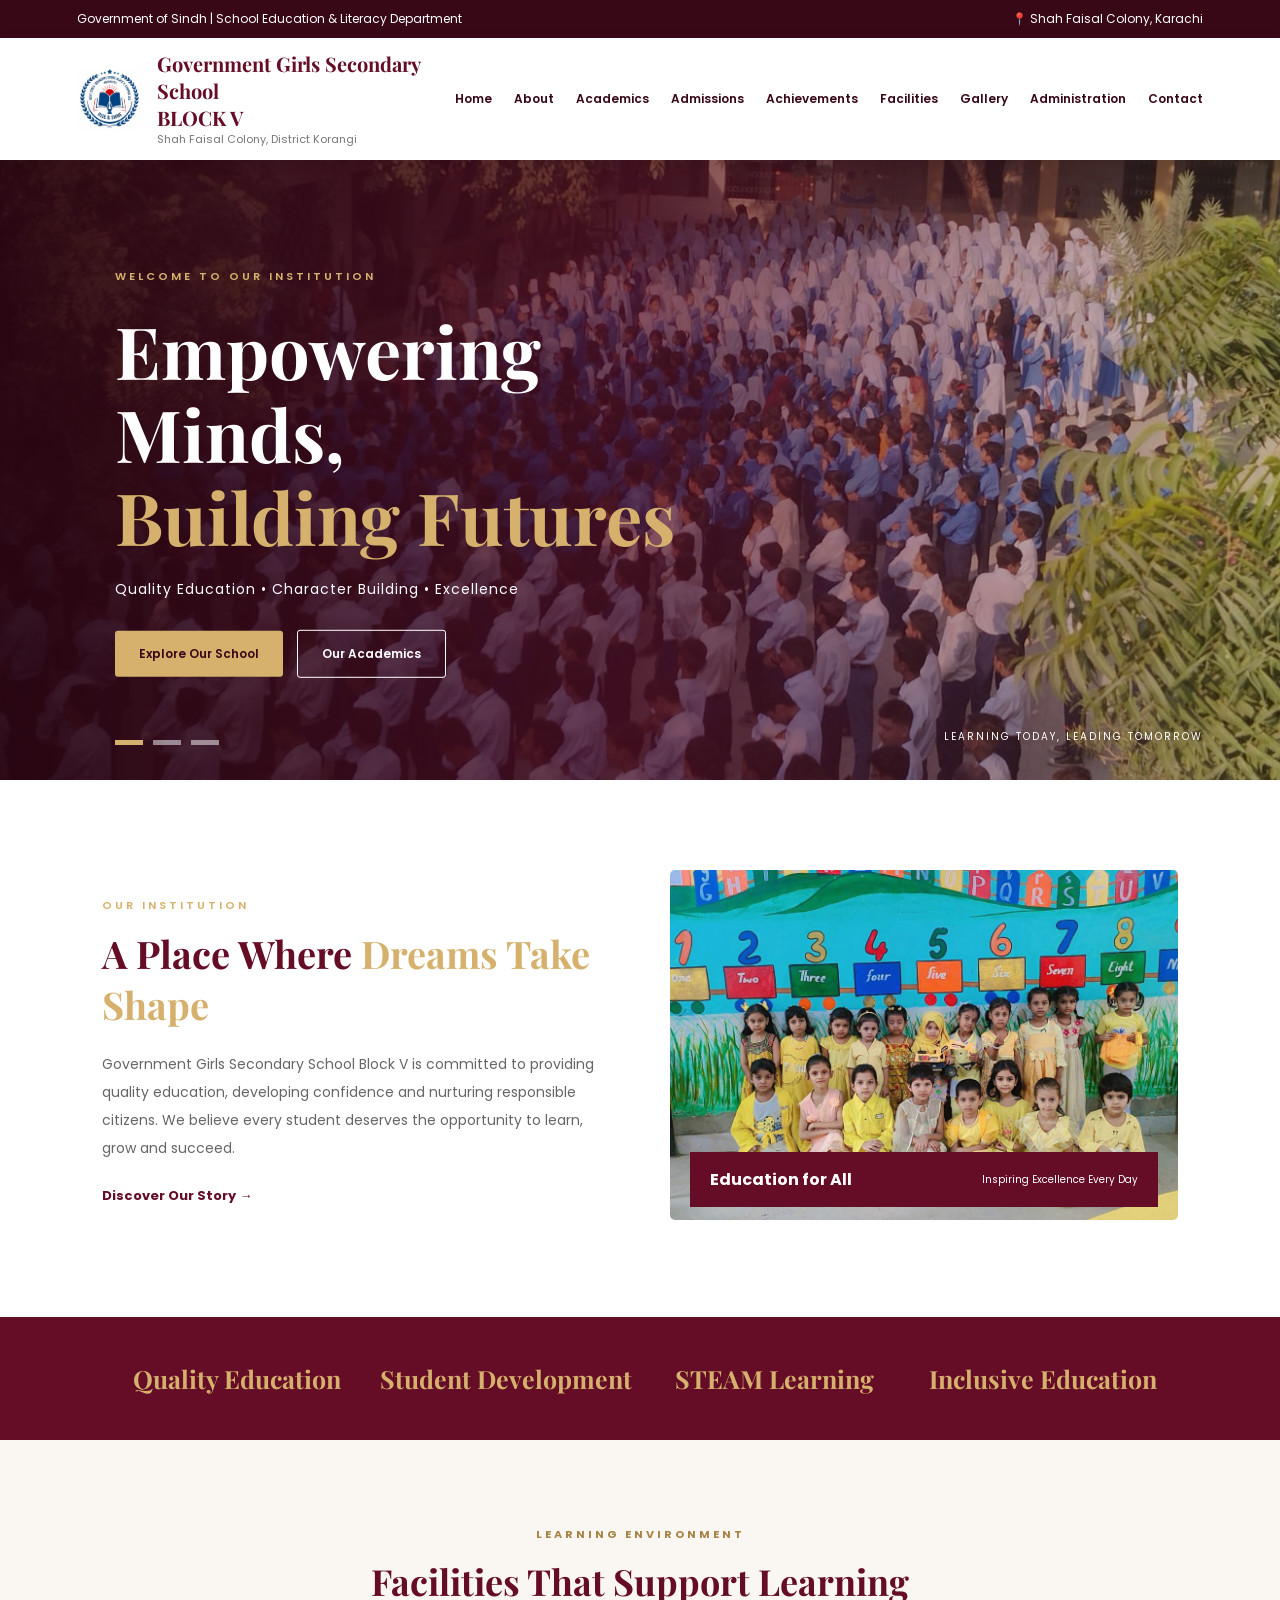
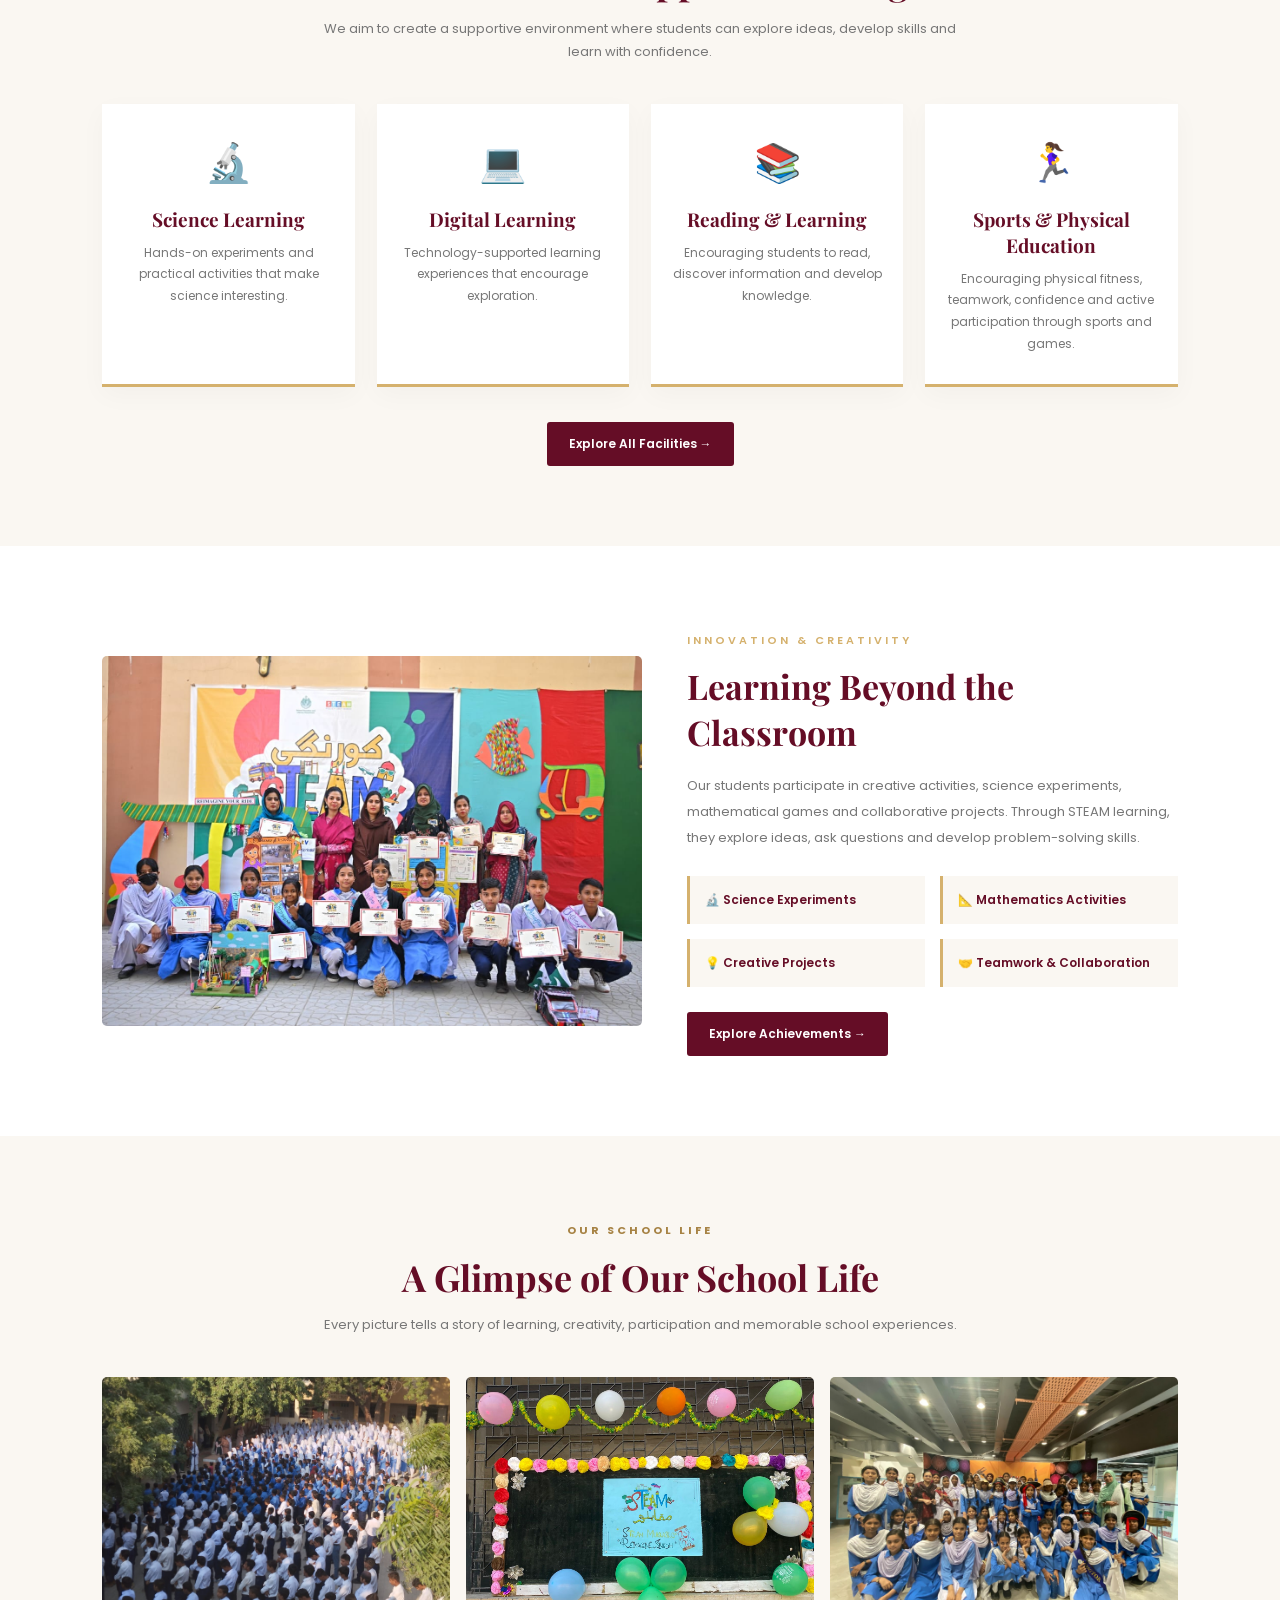
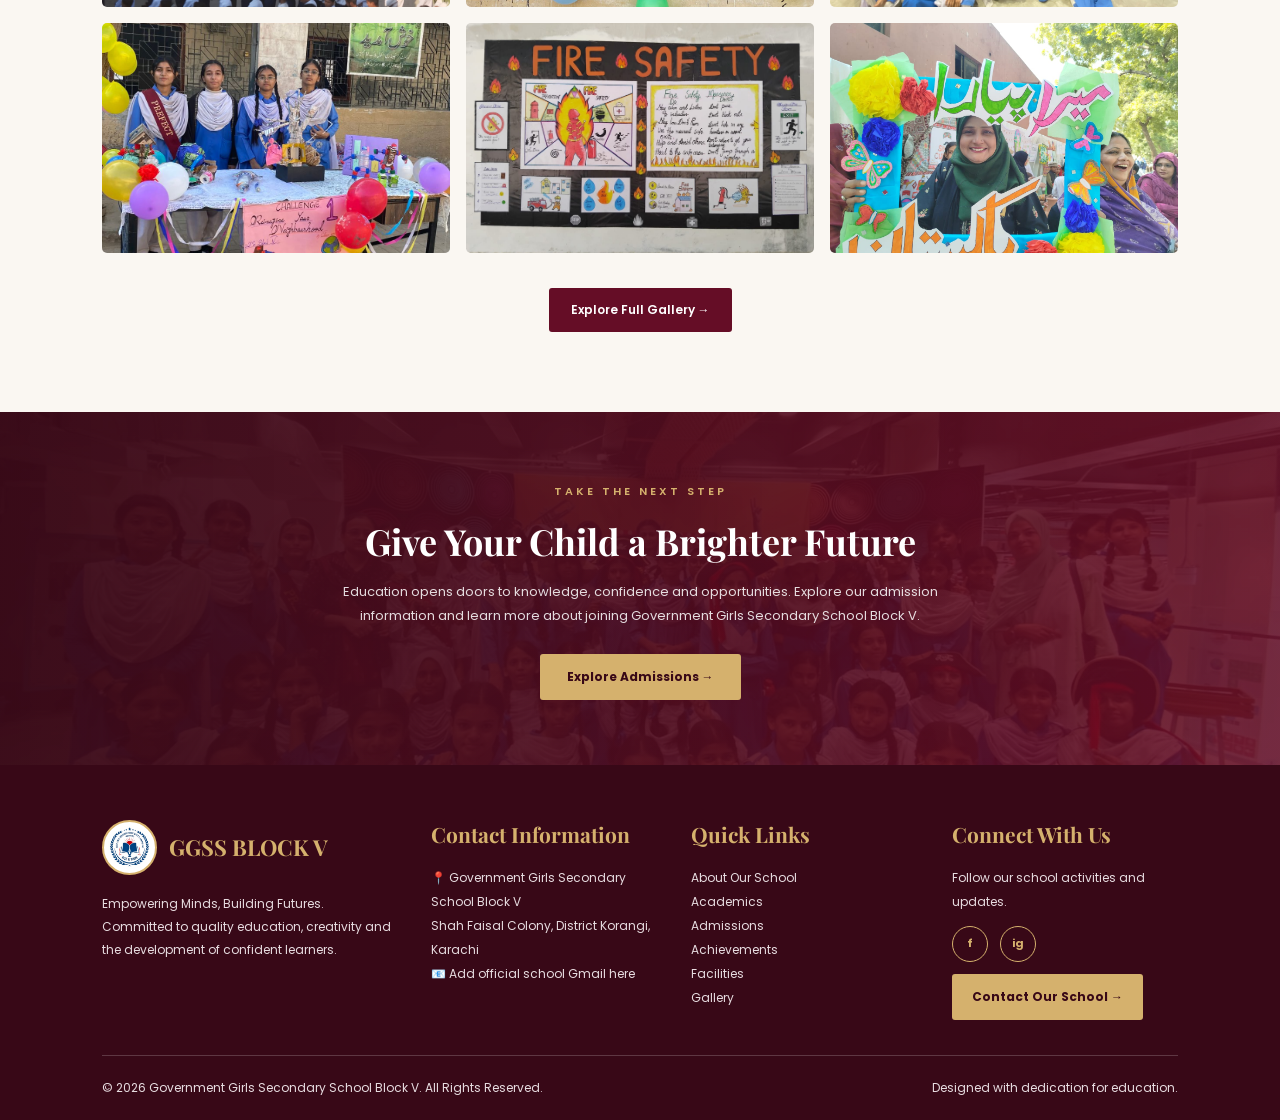
==== commit 06124bb7: "update school website" ====
--- a/index.html
+++ b/index.html
@@ -1,51 +1,505 @@
+
 <!DOCTYPE html>
 <html lang="en">
-
 <head>
     <meta charset="UTF-8">
     <meta name="viewport" content="width=device-width, initial-scale=1.0">
-    <title>GGSS Block V | Shah Faisal Colony</title>
-    <meta name="description"
-        content="Official school website of Government Girls Secondary School Block V, Shah Faisal Colony, Karachi.">
+    <title>GGSS Block V | Home</title>
+
     <link rel="stylesheet" href="idex.css">
+
     <link rel="preconnect" href="https://fonts.googleapis.com">
-    <link
-        href="https://fonts.googleapis.com/css2?family=Playfair+Display:wght@600;700;800&family=Poppins:wght@300;400;500;600;700&display=swap"
-        rel="stylesheet">
+    <link href="https://fonts.googleapis.com/css2?family=Playfair+Display:wght@600;700;800&family=Poppins:wght@300;400;500;600;700&display=swap" rel="stylesheet">
+
+    <style>
+        /* HOME PAGE SECTIONS */
+
+        .home-preview {
+            padding: 80px 8%;
+        }
+
+        .home-section-heading {
+            text-align: center;
+            margin-bottom: 40px;
+        }
+
+        .home-section-heading span {
+            color: #a78345;
+            font-size: 11px;
+            font-weight: 700;
+            letter-spacing: 3px;
+        }
+
+        .home-section-heading h2 {
+            color: #650d26;
+            font-family: 'Playfair Display', serif;
+            font-size: 36px;
+            margin: 12px 0;
+        }
+
+        .home-section-heading p {
+            color: #777;
+            font-size: 13px;
+            line-height: 1.8;
+            max-width: 650px;
+            margin: auto;
+        }
+
+        /* FACILITIES PREVIEW */
+
+        .home-facilities {
+            background: #faf7f2;
+        }
+
+        .home-facility-grid {
+            display: grid;
+            grid-template-columns: repeat(4, 1fr);
+            gap: 22px;
+        }
+
+        .home-facility-card {
+            background: white;
+            padding: 30px 20px;
+            text-align: center;
+            border-bottom: 3px solid #d5b16d;
+            box-shadow: 0 8px 25px #00000008;
+            transition: .3s;
+        }
+
+        .home-facility-card:hover {
+            transform: translateY(-7px);
+            box-shadow: 0 12px 28px #00000012;
+        }
+
+        .home-facility-card .icon {
+            font-size: 38px;
+            margin-bottom: 15px;
+        }
+
+        .home-facility-card h3 {
+            color: #650d26;
+            font-family: 'Playfair Display', serif;
+            font-size: 19px;
+            margin-bottom: 10px;
+        }
+
+        .home-facility-card p {
+            color: #777;
+            font-size: 12px;
+            line-height: 1.8;
+        }
+
+        /* ACHIEVEMENTS PREVIEW */
+
+        .home-achievements {
+            background: white;
+        }
+
+        .achievement-preview-grid {
+            display: grid;
+            grid-template-columns: 1.1fr 1fr;
+            gap: 45px;
+            align-items: center;
+        }
+
+        .achievement-preview-image {
+            height: 370px;
+            overflow: hidden;
+            border-radius: 5px;
+        }
+
+        .achievement-preview-image img {
+            width: 100%;
+            height: 100%;
+            object-fit: cover;
+            transition: .4s;
+        }
+
+        .achievement-preview-image img:hover {
+            transform: scale(1.04);
+        }
+
+        .achievement-preview-text h2 {
+            font-family: 'Playfair Display', serif;
+            color: #650d26;
+            font-size: 34px;
+            margin: 12px 0 18px;
+        }
+
+        .achievement-preview-text p {
+            color: #777;
+            font-size: 13px;
+            line-height: 2;
+            margin-bottom: 20px;
+        }
+
+        .achievement-points {
+            display: grid;
+            grid-template-columns: 1fr 1fr;
+            gap: 15px;
+            margin: 25px 0;
+        }
+
+        .achievement-point {
+            padding: 15px;
+            background: #faf7f2;
+            border-left: 3px solid #d5b16d;
+            color: #650d26;
+            font-size: 12px;
+            font-weight: 600;
+        }
+
+        .preview-link {
+            display: inline-block;
+            background: #650d26;
+            color: white;
+            padding: 13px 22px;
+            font-size: 12px;
+            font-weight: 600;
+            border-radius: 3px;
+            transition: .3s;
+            text-decoration: none;
+        }
+
+        .preview-link:hover {
+            background: #d5b16d;
+            color: #380817;
+            transform: translateY(-3px);
+        }
+
+        /* GALLERY PREVIEW */
+
+        .home-gallery {
+            background: #faf7f2;
+        }
+
+        .home-gallery-grid {
+            display: grid;
+            grid-template-columns: repeat(3, 1fr);
+            gap: 16px;
+        }
+
+        .home-gallery-item {
+            height: 230px;
+            overflow: hidden;
+            border-radius: 5px;
+        }
+
+        .home-gallery-item img {
+            width: 100%;
+            height: 100%;
+            object-fit: cover;
+            transition: .4s;
+        }
+
+        .home-gallery-item:hover img {
+            transform: scale(1.07);
+        }
+
+        .gallery-preview-button {
+            text-align: center;
+            margin-top: 35px;
+        }
+
+        /* ADMISSION CTA */
+
+        .home-admission {
+            background:
+                linear-gradient(90deg, rgba(56, 8, 23, .96), rgba(101, 13, 38, .88)),
+                url("girls.jpeg") center/cover no-repeat;
+            padding: 65px 8%;
+            text-align: center;
+            color: white;
+        }
+
+        .home-admission span {
+            color: #d5b16d;
+            letter-spacing: 3px;
+            font-size: 11px;
+            font-weight: 600;
+        }
+
+        .home-admission h2 {
+            font-family: 'Playfair Display', serif;
+            font-size: 36px;
+            margin: 15px 0;
+        }
+
+        .home-admission p {
+            max-width: 650px;
+            margin: 0 auto 25px;
+            font-size: 13px;
+            line-height: 1.9;
+            color: #ffffffd9;
+        }
+
+        .admission-btn {
+            display: inline-block;
+            background: #d5b16d;
+            color: #380817;
+            padding: 14px 27px;
+            font-size: 12px;
+            font-weight: 700;
+            border-radius: 3px;
+            transition: .3s;
+            text-decoration: none;
+        }
+
+        .admission-btn:hover {
+            background: white;
+            transform: translateY(-3px);
+        }
+
+        /* COMMON FOOTER */
+
+        .site-footer {
+            display: block;
+            width: 100%;
+            margin: 0;
+            box-sizing: border-box;
+            background: #380817;
+            color: white;
+            padding: 55px 8% 20px;
+        }
+
+        .site-footer,
+        .site-footer * {
+            box-sizing: border-box;
+        }
+
+        .site-footer-grid {
+            display: grid;
+            grid-template-columns: 1.3fr 1fr 1fr 1fr;
+            gap: 35px;
+            padding-bottom: 35px;
+        }
+
+        .site-footer-grid > div {
+            min-width: 0;
+        }
+
+        .site-footer h3 {
+            color: #d5b16d;
+            font-family: 'Playfair Display', serif;
+            font-size: 21px;
+            margin: 0 0 18px;
+        }
+
+        .site-footer p,
+        .site-footer a {
+            color: #e7dce0;
+            font-size: 12px;
+            line-height: 2;
+        }
+
+        .site-footer p {
+            margin: 0;
+        }
+
+        .site-footer a {
+            text-decoration: none;
+            overflow-wrap: anywhere;
+        }
+
+        .site-footer a:hover {
+            color: #d5b16d;
+        }
+
+        /* SCHOOL LOGO AND NAME */
+
+        .footer-logo-row {
+            display: flex;
+            align-items: center;
+            gap: 15px;
+            margin-bottom: 18px;
+        }
+
+        .footer-logo-row img {
+            width: 70px;
+            height: 70px;
+            flex-shrink: 0;
+            object-fit: contain;
+            background: white;
+            padding: 5px;
+            border: 2px solid #d5b16d;
+            border-radius: 50%;
+        }
+
+        .footer-school-name {
+            font-family: 'Playfair Display', serif;
+            color: #d5b16d;
+            font-size: 24px;
+            line-height: 1.3;
+            margin: 0;
+        }
+
+        /* FOOTER CONTACT BUTTON */
+
+        .footer-contact-btn {
+            display: inline-block;
+            background: #d5b16d;
+            color: #380817 !important;
+            padding: 11px 20px;
+            margin-top: 12px;
+            border-radius: 3px;
+            font-weight: 700;
+            transition: .3s;
+        }
+
+        .footer-contact-btn:hover {
+            background: white;
+        }
+
+        /* SOCIAL MEDIA LINKS */
+
+        .footer-socials {
+            display: flex;
+            gap: 12px;
+            margin-top: 12px;
+        }
+
+        .footer-socials a {
+            width: 36px;
+            height: 36px;
+            border: 1px solid #d5b16d;
+            border-radius: 50%;
+            display: grid;
+            place-items: center;
+            color: #d5b16d;
+            font-size: 11px;
+            font-weight: 700;
+            line-height: 1;
+        }
+
+        .footer-socials a:hover {
+            background: #d5b16d;
+            color: #380817;
+        }
+
+        /* FOOTER BOTTOM */
+
+        .site-footer-bottom {
+            border-top: 1px solid #ffffff30;
+            padding-top: 20px;
+            display: flex;
+            justify-content: space-between;
+            align-items: center;
+            gap: 15px;
+            flex-wrap: wrap;
+            color: #d6c5cb;
+            font-size: 10px;
+            line-height: 2;
+        }
+
+        /* RESPONSIVE DESIGN */
+
+        @media (max-width: 950px) {
+            .home-facility-grid {
+                grid-template-columns: repeat(2, 1fr);
+            }
+
+            .site-footer-grid {
+                grid-template-columns: repeat(2, 1fr);
+            }
+        }
+
+        @media (max-width: 768px) {
+            .home-preview {
+                padding: 60px 6%;
+            }
+
+            .achievement-preview-grid {
+                grid-template-columns: 1fr;
+                gap: 25px;
+            }
+
+            .achievement-preview-image {
+                height: 300px;
+            }
+
+            .home-gallery-grid {
+                grid-template-columns: repeat(2, 1fr);
+            }
+
+            .home-section-heading h2,
+            .achievement-preview-text h2,
+            .home-admission h2 {
+                font-size: 30px;
+            }
+
+            .home-admission {
+                padding: 55px 6%;
+            }
+        }
+
+        @media (max-width: 500px) {
+            .home-facility-grid,
+            .home-gallery-grid {
+                grid-template-columns: 1fr;
+            }
+
+            .home-gallery-item {
+                height: 240px;
+            }
+
+            .achievement-points {
+                grid-template-columns: 1fr;
+            }
+
+            .site-footer {
+                padding: 45px 7% 20px;
+            }
+
+            .site-footer-grid {
+                grid-template-columns: 1fr;
+                gap: 28px;
+            }
+
+            .footer-logo-row {
+                justify-content: flex-start;
+            }
+
+            .site-footer-bottom {
+                flex-direction: column;
+                text-align: center;
+            }
+        }
+    </style>
 </head>
 
 <body>
 
-    <!-- TOP BAR -->
     <div class="topbar">
-        <div>Government of Sindh | School Education & Literacy Department</div>
+        <div>Government of Sindh | School Education &amp; Literacy Department</div>
         <div>📍 Shah Faisal Colony, Karachi</div>
     </div>
 
-    <!-- HEADER -->
     <header class="header">
         <div class="brand">
-            <img src="logo.jpeg" alt="School Monogram" class="logo">
+            <img src="logo.jpeg" class="logo" alt="School Monogram">
             <div>
                 <h1>Government Girls Secondary School<br>BLOCK V</h1>
                 <p>Shah Faisal Colony, District Korangi</p>
             </div>
         </div>
 
-        <button class="menu-toggle" id="menuToggle" aria-label="Open navigation">☰</button>
+        <button class="menu-toggle" id="menuToggle">☰</button>
 
         <nav id="navbar">
-            <a href="#home">Home</a>
-            <a href="#about">About</a>
-            <a href="#academics">Academics</a>
-            <a href="#facilities">Facilities</a>
-            <a href="#gallery">Gallery</a>
-            <a href="#administration">Administration</a>
-            <a href="#contact">Contact</a>
+            <a href="index.html">Home</a>
+            <a href="about.html">About</a>
+            <a href="academics.html">Academics</a>
+            <a href="admission.html">Admissions</a>
+            <a href="achievements.html">Achievements</a>
+            <a href="facilities.html">Facilities</a>
+            <a href="gallery.html">Gallery</a>
+            <a href="administration.html">Administration</a>
+            <a href="contact.html">Contact</a>
         </nav>
     </header>
 
-    <!-- HERO SECTION -->
+    <!-- HERO SECTION - EXISTING -->
+
     <section class="hero" id="home">
 
         <div class="hero-slider">
@@ -59,437 +513,305 @@
         <div class="hero-content">
             <span class="welcome">WELCOME TO OUR INSTITUTION</span>
 
-            <h2>Empowering Minds,<br>
-                <span>Building Futures</span>
-            </h2>
-
-            <p>
-                Quality Education • Character Building • Excellence
-            </p>
+            <h2>Empowering Minds,<br><span>Building Futures</span></h2>
+
+            <p>Quality Education • Character Building • Excellence</p>
 
             <div class="hero-buttons">
-                <a href="#about" class="btn gold-btn">Explore Our School</a>
-                <a href="#academics" class="btn outline-btn">Our Academics</a>
+                <a href="about.html" class="btn gold-btn">Explore Our School</a>
+                <a href="academics.html" class="btn outline-btn">Our Academics</a>
             </div>
         </div>
 
         <div class="slider-dots" id="sliderDots">
-            <button class="dot active" aria-label="Slide 1"></button>
-            <button class="dot" aria-label="Slide 2"></button>
-            <button class="dot" aria-label="Slide 3"></button>
-        </div>
-
-        <div class="hero-label">
-            LEARNING TODAY, LEADING TOMORROW
-        </div>
+            <button class="dot active"></button>
+            <button class="dot"></button>
+            <button class="dot"></button>
+        </div>
+
+        <div class="hero-label">LEARNING TODAY, LEADING TOMORROW</div>
 
     </section>
 
-    <!-- INTRODUCTION -->
+    <!-- INTRO SECTION - EXISTING -->
+
     <section class="intro section-padding">
+
         <div class="intro-text">
-             <span class="section-tag">OUR INSTITUTION</span> 
+            <span class="section-tag">OUR INSTITUTION</span>
+
             <h2>A Place Where <span>Dreams Take Shape</span></h2>
+
             <p>
                 Government Girls Secondary School Block V is committed
                 to providing quality education, developing confidence
                 and nurturing responsible citizens. We believe every
                 student deserves the opportunity to learn, grow and succeed.
             </p>
-            <a href="#about" class="text-link">Discover Our Story →</a>
+
+            <a href="about.html" class="text-link">Discover Our Story →</a>
         </div>
 
         <div class="intro-image">
-            <img src="claas6.jpeg" alt="Our School">
+            <img src="ECCE.jpeg" alt="Our School">
+
             <div class="image-caption">
                 <strong>Education for All</strong>
                 <span>Inspiring Excellence Every Day</span>
             </div>
         </div>
+
     </section>
 
-    <!-- QUICK FACTS -->
+    <!-- FACTS SECTION - EXISTING -->
+
     <section class="facts">
-        <div class="fact">
-            <h3>Quality Education</h3>
-        </div>
-        <div class="fact">
-            <h3>Student Development</h3>
-        </div>
-        <div class="fact">
-            <h3>STEAM Learning</h3>
-        </div>
-        <div class="fact">
-            <h3>Inclusive Education</h3>
-        </div>
+        <div class="fact"><h3>Quality Education</h3></div>
+        <div class="fact"><h3>Student Development</h3></div>
+        <div class="fact"><h3>STEAM Learning</h3></div>
+        <div class="fact"><h3>Inclusive Education</h3></div>
     </section>
 
-    <!-- ABOUT -->
-    <section class="about section-padding" id="about">
-        <div class="section-heading">
-            <span class="section-tag">WHO WE ARE</span>
-            <h2>About Our <span>School</span></h2>
-            <p>Building knowledge, confidence and character.</p>
-        </div>
-
-        <div class="about-grid">
-            <div class="about-card">
-                <div class="card-icon">🎯</div>
-                <h3>Our Mission</h3>
+    <!-- FACILITIES PREVIEW -->
+
+    <section class="home-preview home-facilities">
+
+        <div class="home-section-heading">
+            <span>LEARNING ENVIRONMENT</span>
+            <h2>Facilities That Support Learning</h2>
+            <p>
+                We aim to create a supportive environment where students
+                can explore ideas, develop skills and learn with confidence.
+            </p>
+        </div>
+
+        <div class="home-facility-grid">
+
+            <div class="home-facility-card">
+                <div class="icon">🔬</div>
+                <h3>Science Learning</h3>
+                <p>Hands-on experiments and practical activities that make science interesting.</p>
+            </div>
+
+            <div class="home-facility-card">
+                <div class="icon">💻</div>
+                <h3>Digital Learning</h3>
+                <p>Technology-supported learning experiences that encourage exploration.</p>
+            </div>
+
+            <div class="home-facility-card">
+                <div class="icon">📚</div>
+                <h3>Reading &amp; Learning</h3>
+                <p>Encouraging students to read, discover information and develop knowledge.</p>
+            </div>
+
+           <div class="home-facility-card">
+    <div class="icon">🏃‍♀️</div>
+    <h3>Sports & Physical Education</h3>
+    <p>Encouraging physical fitness, teamwork, confidence and active participation through sports and games.</p>
+</div>
+
+        </div>
+
+        <div class="gallery-preview-button">
+            <a href="facilities.html" class="preview-link">Explore All Facilities →</a>
+        </div>
+
+    </section>
+
+    <!-- ACHIEVEMENTS & STEAM PREVIEW -->
+
+    <section class="home-preview home-achievements">
+
+        <div class="achievement-preview-grid">
+
+            <div class="achievement-preview-image">
+                <img src="steam.jpeg" alt="Students participating in STEAM learning">
+            </div>
+
+            <div class="achievement-preview-text">
+
+                <span class="section-tag">INNOVATION &amp; CREATIVITY</span>
+
+                <h2>Learning Beyond the Classroom</h2>
+
                 <p>
-                    To provide accessible, inclusive and quality education
-                    that empowers students with knowledge, skills and values.
+                    Our students participate in creative activities, science
+                    experiments, mathematical games and collaborative projects.
+                    Through STEAM learning, they explore ideas, ask questions
+                    and develop problem-solving skills.
                 </p>
-            </div>
-
-            <div class="about-card">
-                <div class="card-icon">🌟</div>
-                <h3>Our Vision</h3>
+
+                <div class="achievement-points">
+                    <div class="achievement-point">🔬 Science Experiments</div>
+                    <div class="achievement-point">📐 Mathematics Activities</div>
+                    <div class="achievement-point">💡 Creative Projects</div>
+                    <div class="achievement-point">🤝 Teamwork &amp; Collaboration</div>
+                </div>
+
+                <a href="achievements.html" class="preview-link">
+                    Explore Achievements →
+                </a>
+
+            </div>
+
+        </div>
+
+    </section>
+
+    <!-- GALLERY PREVIEW -->
+
+    <section class="home-preview home-gallery">
+
+        <div class="home-section-heading">
+            <span>OUR SCHOOL LIFE</span>
+            <h2>A Glimpse of Our School Life</h2>
+            <p>
+                Every picture tells a story of learning, creativity,
+                participation and memorable school experiences.
+            </p>
+        </div>
+
+        <div class="home-gallery-grid">
+
+            <div class="home-gallery-item">
+                <img src="assembly.jpeg" alt="School assembly">
+            </div>
+
+            <div class="home-gallery-item">
+                <img src="steam4.jpeg" alt="STEAM learning activity">
+            </div>
+
+            <div class="home-gallery-item">
+                <img src="girls.jpeg" alt="Students at school">
+            </div>
+
+            <div class="home-gallery-item">
+                <img src="steam5.jpeg" alt="Student project activity">
+            </div>
+
+            <div class="home-gallery-item">
+                <img src="activity.jpeg" alt="School activity">
+            </div>
+
+            <div class="home-gallery-item">
+                <img src="steam6.jpeg" alt="Classroom learning activity">
+            </div>
+
+        </div>
+
+        <div class="gallery-preview-button">
+            <a href="gallery.html" class="preview-link">Explore Full Gallery →</a>
+        </div>
+
+    </section>
+
+    <!-- ADMISSION CALL TO ACTION -->
+
+    <section class="home-admission">
+
+        <span>TAKE THE NEXT STEP</span>
+
+        <h2>Give Your Child a Brighter Future</h2>
+
+        <p>
+            Education opens doors to knowledge, confidence and opportunities.
+            Explore our admission information and learn more about joining
+            Government Girls Secondary School Block V.
+        </p>
+
+        <a href="admission.html" class="admission-btn">
+            Explore Admissions →
+        </a>
+
+    </section>
+
+    <!-- COMMON FOOTER - USE THIS ON ALL PAGES -->
+
+    <footer class="site-footer">
+
+        <div class="site-footer-grid">
+
+            <!-- SCHOOL BRAND AND LOGO -->
+
+            <div class="footer-brand">
+
+                <div class="footer-logo-row">
+                    <img src="logo.jpeg" alt="GGSS Block V Logo">
+                    <h2 class="footer-school-name">GGSS BLOCK V</h2>
+                </div>
+
                 <p>
-                    To create confident, creative and responsible learners
-                    who contribute positively to society.
+                    Empowering Minds, Building Futures.
+                    Committed to quality education, creativity
+                    and the development of confident learners.
                 </p>
-            </div>
-
-            <div class="about-card">
-                <div class="card-icon">🤝</div>
-                <h3>Our Values</h3>
-                <p>
-                    Discipline, respect, honesty, teamwork, creativity
-                    and lifelong learning.
-                </p>
-            </div>
-        </div>
-    </section>
-    <!-- ABOUT POPUP -->
-    <div id="aboutModal" class="modal">
-        <div class="modal-box">
-            <span class="close-btn">&times;</span>
-            <span class="section-tag">WHO WE ARE</span>
-            <h2>About Our <span>School</span></h2>
-            <p>Building knowledge, confidence and character.</p>
-
-            <div class="about-grid popup-grid">
-                <div class="about-card">
-                    <div class="card-icon">🎯</div>
-                    <h3>Our Mission</h3>
-                    <p>To provide accessible, inclusive and quality education that empowers students with knowledge,
-                        skills and values.</p>
+
+            </div>
+
+            <!-- CONTACT INFORMATION -->
+
+            <div>
+                <h3>Contact Information</h3>
+                <p>📍 Government Girls Secondary School Block V</p>
+                <p>Shah Faisal Colony, District Korangi, Karachi</p>
+                <p>📧 Add official school Gmail here</p>
+            </div>
+
+            <!-- QUICK LINKS -->
+
+            <div>
+                <h3>Quick Links</h3>
+                <p><a href="about.html">About Our School</a></p>
+                <p><a href="academics.html">Academics</a></p>
+                <p><a href="admission.html">Admissions</a></p>
+                <p><a href="achievements.html">Achievements</a></p>
+                <p><a href="facilities.html">Facilities</a></p>
+                <p><a href="gallery.html">Gallery</a></p>
+            </div>
+
+            <!-- SOCIAL MEDIA -->
+
+            <div>
+                <h3>Connect With Us</h3>
+
+                <p>Follow our school activities and updates.</p>
+
+                <div class="footer-socials">
+                    <a href="#" aria-label="Facebook">f</a>
+                    <a href="#" aria-label="Instagram">ig</a>
                 </div>
-                <div class="about-card">
-                    <div class="card-icon">🌟</div>
-                    <h3>Our Vision</h3>
-                    <p>To create confident, creative and responsible learners who contribute positively to society.</p>
-                </div>
-                <div class="about-card">
-                    <div class="card-icon">🤝</div>
-                    <h3>Our Values</h3>
-                    <p>Discipline, respect, honesty, teamwork, creativity and lifelong learning.</p>
-                </div>
-            </div>
-        </div>
-    </div>
-    <!-- ACADEMICS -->
-    <section class="academics section-padding" id="academics">
-        <div class="section-heading">
-            <span class="section-tag">ACADEMIC PROGRAMMES</span>
-            <h2>Education for <span>Every Stage</span></h2>
-            <p>Learning opportunities from early childhood to secondary education.</p>
-        </div>
-
-        <div class="academic-grid">
-            <div class="academic-card">
-                <span>01</span>
-                <h3>ECCE</h3>
-                <p>Early Childhood Care and Education</p>
-            </div>
-
-            <div class="academic-card">
-                <span>02</span>
-                <h3>Primary</h3>
-                <p>Classes I – V</p>
-            </div>
-
-            <div class="academic-card">
-                <span>03</span>
-                <h3>Elementary</h3>
-                <p>Classes VI – VIII</p>
-            </div>
-
-            <div class="academic-card">
-                <span>04</span>
-                <h3>Secondary</h3>
-                <p>Classes IX – X (Matric)</p>
-            </div>
-        </div>
-
-        <div class="academic-note">
-            <strong>Inclusive Learning:</strong>
-            Educational opportunities for both boys and girls.
-        </div>
-    </section>
-
-    <!-- FACILITIES -->
-    <section class="facilities section-padding" id="facilities">
-        <div class="section-heading">
-            <span class="section-tag">OUR LEARNING ENVIRONMENT</span>
-            <h2>Learning Beyond <span>Classrooms</span></h2>
-        </div>
-
-        <div class="facility-grid">
-            <div class="facility">
-                <div>🔬</div>
-                <h3>Science Learning</h3>
-                <p>Practical exploration and scientific thinking.</p>
-            </div>
-
-            <div class="facility">
-                <div>💻</div>
-                <h3>Digital Learning</h3>
-                <p>Technology and computer-based learning.</p>
-            </div>
-
-            <div class="facility">
-                <div>📚</div>
-                <h3>Library & Reading</h3>
-                <p>Encouraging reading and independent learning.</p>
-            </div>
-
-            <div class="facility">
-                <div>☀️</div>
-                <h3>Solar Energy</h3>
-                <p>Promoting sustainable energy awareness.</p>
-            </div>
-        </div>
-    </section>
-    <!-- FACILITIES POPUP START -->
-    <div id="facilitiesModal" class="modal">
-        <div class="modal-box">
-            <span class="close-btn">&times;</span>
-
-            <div class="section-heading">
-                <span class="section-tag">OUR LEARNING ENVIRONMENT</span>
-                <h2>Learning Beyond <span>Classrooms</span></h2>
-            </div>
-
-            <div class="facility-grid popup-grid">
-                <div class="facility">
-                    <div>🔬</div>
-                    <h3>Science Learning</h3>
-                    <p>Practical exploration and scientific thinking.</p>
-                </div>
-
-                <div class="facility">
-                    <div>💻</div>
-                    <h3>Digital Learning</h3>
-                    <p>Technology and computer-based learning.</p>
-                </div>
-
-                <div class="facility">
-                    <div>📚</div>
-                    <h3>Library & Reading</h3>
-                    <p>Encouraging reading and independent learning.</p>
-                </div>
-
-                <div class="facility">
-                    <div>☀️</div>
-                    <h3>Solar Energy</h3>
-                    <p>Promoting sustainable energy awareness.</p>
-                </div>
-            </div>
-
-        </div>
-    </div>
-    <!-- FACILITIES POPUP END -->
-
-    <!-- STEAM -->
-    <section class="steam-section">
-        <div class="steam-content">
-            <span class="section-tag">INNOVATION & CREATIVITY</span>
-            <h2>Discover the World Through <br><span>STEAM</span></h2>
+
+                <a href="contact.html" class="footer-contact-btn">
+                    Contact Our School →
+                </a>
+            </div>
+
+        </div>
+
+        <!-- FOOTER COPYRIGHT -->
+
+        <div class="site-footer-bottom">
             <p>
-                Science, Technology, Engineering, Arts and Mathematics <br>
-                activities encourage students to think critically,
-                experiment, <br> collaborate and solve real-world problems.
+                © <span class="year"></span>
+                Government Girls Secondary School Block V. All Rights Reserved.
             </p>
-            <a href="#gallery" class="btn gold-btn" style="margin-top: 30px;">Explore Activities</a>
-        </div>
-        <div class="steam_image">
-            <img src="cert1.jpeg" class="slide active" alt="STEAM Activities">
-            <img src="steam.jpeg" class="slide" alt="STEAM Activities 2">
-            <img src="steam4.jpeg" class="slide" alt="STEAM Activities 3">
-            <img src="steam5.jpeg" class="slide" alt="STEAM Activities 3">
-            <img src="steam6.jpeg" class="slide" alt="STEAM Activities 3">
-            <img src="steam7.jpeg" class="slide" alt="STEAM Activities 3">
-            <img src="steam8.jpeg" class="slide" alt="STEAM Activities 3">
-            <img src="steam10.jpeg" class="slide" alt="STEAM Activities 3">
-            <button class="prev" onclick="moveSlide(-1)">&#10094;</button>
-            <button class="next" onclick="moveSlide(1)">&#10095;</button>
-        </div>
-    </section>
-
-    <!-- GALLERY -->
-    <section class="gallery section-padding" id="gallery">
-        <div class="section-heading">
-            <span class="section-tag">OUR MEMORIES</span>
-            <h2>School <span>Gallery</span></h2>
-            <p>Celebrating learning, creativity and achievements.</p>
-        </div>
-
-
-        <div class="gallery-grid">
-            <!-- BOX 1 -->
-            <div class="gallery-box-slider">
-                <img src="tetsers.jpeg" class="gallery-slide active">
-                <img src="kids.jpeg" class="gallery-slide">
-                <img src="playing.jpeg" class="gallery-slide">
-                <img src="activity.jpeg" class="gallery-slide">
-                <img src="activ.jpeg" class="gallery-slide">
-            </div>
-            <!-- BOX 2 -->
-            <div class="gallery-box-slider">
-                <img src="milad1.jpeg" class="gallery-slide active">
-                <img src="milad2.jpeg" class="gallery-slide">
-                <img src="milad3.jpeg" class="gallery-slide">
-                <img src="milad4.jpeg" class="gallery-slide">
-                <img src="milad4.jpeg" class="gallery-slide">
-                <img src="color1.jpeg" class="gallery-slide">
-                <img src="color2.jpeg" class="gallery-slide">
-                <img src="color3.jpeg" class="gallery-slide">
-                <img src="14aug1.jpeg" class="gallery-slide">
-                <img src="14aug2.jpeg" class="gallery-slide">
-                <img src="14aug3.jpeg" class="gallery-slide">
-                <img src="14aug4.jpeg" class="gallery-slide">
-                <img src="14aug.jpeg" class="gallery-slide">
-            </div>
-
-            <!-- BOX 3 -->
-            <div class="gallery-box-slider">
-                <img src="tester.jpeg" class="gallery-slide active">
-                <img src="steam.jpeg" class="gallery-slide">
-                <img src="steam1.jpeg" class="gallery-slide">
-                <img src="steam2.jpeg" class="gallery-slide">
-                <img src="steam3.jpeg" class="gallery-slide">
-                <img src="steam4.jpeg" class="gallery-slide">
-                <img src="steam5.jpeg" class="gallery-slide">
-                <img src="steam6.jpeg" class="gallery-slide">
-                <img src="steam7.jpeg" class="gallery-slide">
-            </div>
-        </div>
-        <!-- IMAGE LIGHTBOX -->
-        <div class="lightbox" id="lightbox">
-            <button class="lightbox-close" id="lightboxClose">×</button>
-
-            <button class="lightbox-prev" id="lightboxPrev">❮</button>
-
-            <img id="lightboxImage" src="" alt="Gallery Preview">
-
-            <button class="lightbox-next" id="lightboxNext">❯</button>
-
-            <div class="lightbox-counter" id="lightboxCounter"></div>
-        </div>
-
-    </section>
-    <!-- ADMINISTRATION -->
-    <section class="administration section-padding" id="administration">
-        <div class="section-heading">
-            <span class="section-tag">OUR LEADERSHIP</span>
-            <h2> OUR <span>LEADERSHIP</span></h2>
-            <p>Leadership committed to educational excellence.</p>
-        </div>
-
-        <div class="leaders">
-            <div class="leader-card">
-                <div class="leader-avatar1">
-                </div>
-                <span class="leader-role">HEADMASTER</span>
-                <div class="admin-card">
-                    <h3>Taj Ahmed Alvi</h3>
-                    <p>Headmaster</p>
-                </div>
-            </div>
-
-            <div class="leader-card">
-                <div class="leader-avatar2">
-                </div>
-                <span class="leader-role">DISTRICT EDUCATION OFFICER</span>
-                <h3>Mr.Imdad Ali Lashari</h3>
-                <p>District Korangi (ES&HS)</p>
-            </div>
-            <div class="leader-card">
-                <div class="leader-avatar3">
-                </div>
-                <span class="leader-role">THE EDUCATION MINISTER OF SINDH</span>
-                <h3>Syed Sardar Ali Shah</h3>
-                <p>SELD</p>
-            </div>
-            <div class="leader-card">
-                <div class="leader-avatar4">
-                </div>
-                <span class="leader-role">SECRATARY SCHOOL EDUCATION AND LITERACY DEPARTMENT</span>
-                <h3> Zahid Ali Abbasi</h3>
-                <p>SELD</p>
-            </div>
-            <div class="leader-card">
-                <div class="leader-avatar5">
-                </div>
-                <span class="leader-role">DIRECTOR SCHOOL EDUCATION</span>
-                <h3> Mirza Arshad Baig</h3>
-                <p> Karachi </p>
-            </div>
-            <div class="leader-card">
-                <div class="leader-avatar6">
-                </div>
-                <span class="leader-role">DEPUTY DEO KORANGI(ES&HS)</span>
-                <h3> Afshan Naz Baig</h3>
-                <p> Steam/Stream Focal Person </p>
-            </div>
-        </div>
-    </section>
-    <!-- CONTACT -->
-    <section class="contact section-padding" id="contact">
-        <div class="section-heading">
-            <span class="section-tag">GET IN TOUCH</span>
-            <h2>Connect With <span>Our School</span></h2>
-        </div>
-
-        <div class="contact-content">
-            <div class="contact-info">
-                <h3>Government Girls Secondary School Block V</h3>
-                <p>📍 Shah Faisal Colony, District Korangi, Karachi, Sindh</p>
-                <p>🏫 SEMIS Code: 408090122</p>
-                <p>📖 School Education & Literacy Department, Government of Sindh</p>
-            </div>
-
-            <div class="contact-form">
-                <h3>Send an Enquiry</h3>
-                <form id="contactForm">
-                    <input type="text" placeholder="Your Name" required>
-                    <input type="email" placeholder="Your Email" required>
-                    <textarea placeholder="Your Message" rows="4" required></textarea>
-                    <button type="submit" class="btn gold-btn">Send Message</button>
-                </form>
-                <p id="formMessage"></p>
-            </div>
-        </div>
-    </section>
-
-    <!-- FOOTER -->
-    <footer class="footer">
-        <div class="footer-brand">
-            <h2>GGSS BLOCK V</h2>
-            <p>Empowering Minds, Building Futures.</p>
-        </div>
-
-        <div class="footer-bottom">
-            <p>© <span id="year"></span> Government Girls Secondary School Block V.</p>
+
             <p>Designed with dedication for education.</p>
         </div>
+
     </footer>
 
-    <button id="backToTop" title="Back to top">↑</button>
-
-    <script src="learn.js"></script>
+    <button id="backToTop">↑</button>
+
+    <script src="learn.js" defer></script>
+
+    <script>
+        // Automatically update copyright year
+        document.querySelectorAll(".year").forEach(function(element) {
+            element.textContent = new Date().getFullYear();
+        });
+    </script>
+
 </body>
-
-</html>+</html>
--- a/idex.css
+++ b/idex.css
@@ -1,3 +1,4 @@
+
 :root {
     --maroon: #650d26;
     --dark: #380817;
@@ -416,7 +417,6 @@
     background-size: cover;
     width: 95px;
     height: 95px;
-    /* background: var(--maroon); */
     border: 4px solid var(--gold);
     border-radius: 50%;
     color: white;
@@ -424,7 +424,6 @@
     place-items: center;
     font-family: 'Playfair Display', serif;
     font-size: 25px;
-    /* margin-left: 100px; */
 }
 
 .leader-avatar2 {
@@ -432,7 +431,6 @@
     background-size: cover;
     width: 95px;
     height: 95px;
-    /* background: var(--maroon); */
     border: 4px solid var(--gold);
     border-radius: 50%;
     color: white;
@@ -440,7 +438,6 @@
     place-items: center;
     font-family: 'Playfair Display', serif;
     font-size: 25px;
-    /* margin: 0 auto 20px; */
 }
 
 .leader-avatar3 {
@@ -448,7 +445,6 @@
     background-size: cover;
     width: 95px;
     height: 95px;
-    /* background: var(--maroon); */
     border: 4px solid var(--gold);
     border-radius: 50%;
     color: white;
@@ -456,7 +452,6 @@
     place-items: center;
     font-family: 'Playfair Display', serif;
     font-size: 25px;
-    /* margin: 0 auto 20px; */
 }
 
 .leader-avatar4 {
@@ -464,7 +459,6 @@
     background-size: cover;
     width: 95px;
     height: 95px;
-    /* background: var(--maroon); */
     border: 4px solid var(--gold);
     border-radius: 50%;
     color: white;
@@ -472,7 +466,6 @@
     place-items: center;
     font-family: 'Playfair Display', serif;
     font-size: 25px;
-    /* margin: 0 auto 20px; */
 }
 
 .leader-avatar5 {
@@ -480,7 +473,6 @@
     background-size: cover;
     width: 95px;
     height: 95px;
-    /* background: var(--maroon); */
     border: 4px solid var(--gold);
     border-radius: 50%;
     color: white;
@@ -488,7 +480,6 @@
     place-items: center;
     font-family: 'Playfair Display', serif;
     font-size: 25px;
-    /* margin: 0 auto 20px; */
 }
 
 .leader-avatar6 {
@@ -496,7 +487,6 @@
     background-size: cover;
     width: 95px;
     height: 95px;
-    /* background: var(--maroon); */
     border: 4px solid var(--gold);
     border-radius: 50%;
     color: white;
@@ -504,7 +494,6 @@
     place-items: center;
     font-family: 'Playfair Display', serif;
     font-size: 25px;
-    /* margin: 0 auto 20px; */
 }
 
 .leader-role {
@@ -589,7 +578,6 @@
 .steam-section {
     display: grid;
     grid-template-columns: 70% 30%;
-    /* max-width: 1200px; */
     margin: 0;
     overflow: hidden;
 }
@@ -621,9 +609,8 @@
 .steam_image .slide {
     width: 100%;
     height: 100%;
-    object-fit: cover;
+    object-fit: contain;
     display: none;
-    object-fit: contain;
     background: #4a0e1a;
 }
 
@@ -737,7 +724,158 @@
     font-size: 12px;
 }
 
-/* FOOTER */
+/* ==================================================
+   COMMON WEBSITE FOOTER
+   ================================================== */
+
+.site-footer {
+    width: 100%;
+    box-sizing: border-box;
+    background: var(--dark);
+    color: white;
+    padding: 55px 8% 20px;
+    overflow: hidden;
+}
+
+.site-footer * {
+    box-sizing: border-box;
+}
+
+.site-footer-grid {
+    display: grid;
+    grid-template-columns: 1.3fr 1fr 1fr 1fr;
+    gap: 35px;
+    padding-bottom: 35px;
+}
+
+.site-footer-grid > div {
+    min-width: 0;
+}
+
+.site-footer h3 {
+    color: var(--gold);
+    font-family: 'Playfair Display', serif;
+    font-size: 21px;
+    margin: 0 0 18px;
+}
+
+.site-footer p,
+.site-footer a {
+    color: #e7dce0;
+    font-size: 12px;
+    line-height: 2;
+}
+
+.site-footer p {
+    margin: 0;
+}
+
+.site-footer a {
+    text-decoration: none;
+    overflow-wrap: anywhere;
+}
+
+.site-footer a:hover {
+    color: var(--gold);
+}
+
+/* FOOTER LOGO - FIXED SIZE */
+.site-footer .footer-logo-row {
+    display: flex;
+    align-items: center;
+    gap: 12px;
+    margin-bottom: 18px;
+}
+
+/* Prevents the monogram/logo from becoming oversized */
+.site-footer .footer-logo-row img,
+.site-footer img.footer-logo,
+.site-footer .footer-brand img {
+    display: block;
+    width: 55px !important;
+    height: 55px !important;
+    min-width: 55px !important;
+    min-height: 55px !important;
+    max-width: 55px !important;
+    max-height: 55px !important;
+    object-fit: contain !important;
+    flex: 0 0 55px;
+    background: white;
+    padding: 4px;
+    border: 2px solid var(--gold);
+    border-radius: 50%;
+}
+
+.site-footer .footer-school-name {
+    font-family: 'Playfair Display', serif;
+    color: var(--gold);
+    font-size: 22px;
+    line-height: 1.3;
+    margin: 0;
+}
+
+.site-footer .footer-brand p {
+    font-size: 12px;
+    line-height: 1.9;
+}
+
+/* FOOTER CONTACT BUTTON */
+.site-footer .footer-contact-btn {
+    display: inline-block;
+    background: var(--gold);
+    color: var(--dark) !important;
+    padding: 11px 20px;
+    margin-top: 12px;
+    border-radius: 3px;
+    font-weight: 700;
+    transition: .3s;
+}
+
+.site-footer .footer-contact-btn:hover {
+    background: white;
+}
+
+/* FOOTER SOCIAL LINKS */
+.site-footer .footer-socials {
+    display: flex;
+    gap: 12px;
+    margin-top: 12px;
+}
+
+.site-footer .footer-socials a {
+    width: 36px;
+    height: 36px;
+    min-width: 36px;
+    border: 1px solid var(--gold);
+    border-radius: 50%;
+    display: grid;
+    place-items: center;
+    color: var(--gold);
+    font-size: 11px;
+    font-weight: 700;
+    line-height: 1;
+}
+
+.site-footer .footer-socials a:hover {
+    background: var(--gold);
+    color: var(--dark);
+}
+
+/* FOOTER BOTTOM */
+.site-footer-bottom {
+    border-top: 1px solid #ffffff30;
+    padding-top: 20px;
+    display: flex;
+    justify-content: space-between;
+    align-items: center;
+    gap: 15px;
+    flex-wrap: wrap;
+    color: #d6c5cb;
+    font-size: 10px;
+    line-height: 2;
+}
+
+/* OLD FOOTER SUPPORT */
 .footer {
     background: var(--dark);
     color: white;
@@ -754,6 +892,14 @@
 .footer-brand p {
     font-size: 12px;
     margin: 10px 0 30px;
+}
+
+.footer-brand img {
+    width: 55px !important;
+    height: 55px !important;
+    max-width: 55px !important;
+    max-height: 55px !important;
+    object-fit: contain !important;
 }
 
 .footer-bottom {
@@ -790,6 +936,10 @@
     nav a {
         font-size: 10px;
     }
+
+    .site-footer-grid {
+        grid-template-columns: repeat(2, 1fr);
+    }
 }
 
 @media(max-width: 768px) {
@@ -889,8 +1039,23 @@
     }
 }
 
+@media(max-width: 500px) {
+    .site-footer {
+        padding: 45px 7% 20px;
+    }
+
+    .site-footer-grid {
+        grid-template-columns: 1fr;
+        gap: 28px;
+    }
+
+    .site-footer-bottom {
+        flex-direction: column;
+        text-align: center;
+    }
+}
+
 @media(max-width: 450px) {
-
     .about-grid,
     .academic-grid,
     .facility-grid,
@@ -918,8 +1083,7 @@
     }
 }
 
-/* SLIDER INSIDE FIRST GALLERY BOX */
-
+/* SLIDER INSIDE GALLERY BOX */
 .gallery-box-slider {
     position: relative;
     width: 100%;
@@ -948,14 +1112,6 @@
     gap: 15px;
 }
 
-.gallery-box-slider {
-    position: relative;
-    width: 100%;
-    height: 230px;
-    overflow: hidden;
-    border-radius: 5px;
-}
-
 .gallery-box-slider img {
     position: absolute;
     inset: 0;
@@ -964,6 +1120,7 @@
     object-fit: cover;
     opacity: 0;
     transition: opacity 1s ease;
+    cursor: pointer;
 }
 
 .gallery-box-slider img.active {
@@ -971,7 +1128,6 @@
 }
 
 /* IMAGE LIGHTBOX */
-
 .lightbox {
     display: none;
     position: fixed;
@@ -1025,10 +1181,6 @@
     font-size: 14px;
 }
 
-.gallery-box-slider img {
-    cursor: pointer;
-}
-
 @media(max-width: 600px) {
     .lightbox img {
         max-width: 85%;
@@ -1040,10 +1192,54 @@
         font-size: 18px;
     }
 }
-.modal{display:none;position:fixed;inset:0;background:rgba(0,0,0,.6);z-index:9999;justify-content:center;align-items:center}
-.modal.open{display:flex}
-.modal-box{background:#fff;width:92%;max-width:750px;max-height:90vh;overflow-y:auto;padding:30px;border-radius:12px;position:relative}
-.modal-box h2 span{color:#7a0e1e}
-.close-btn{position:absolute;top:10px;right:15px;font-size:30px;cursor:pointer}
-.popup-grid{grid-template-columns:1fr 1fr 1fr;gap:15px;margin-top:20px}
-@media(max-width:600px){.popup-grid{grid-template-columns:1fr}}+
+/* POPUP MODAL */
+.modal {
+    display: none;
+    position: fixed;
+    inset: 0;
+    background: rgba(0, 0, 0, .6);
+    z-index: 9999;
+    justify-content: center;
+    align-items: center;
+}
+
+.modal.open {
+    display: flex;
+}
+
+.modal-box {
+    background: #fff;
+    width: 92%;
+    max-width: 750px;
+    max-height: 90vh;
+    overflow-y: auto;
+    padding: 30px;
+    border-radius: 12px;
+    position: relative;
+}
+
+.modal-box h2 span {
+    color: #7a0e1e;
+}
+
+.close-btn {
+    position: absolute;
+    top: 10px;
+    right: 15px;
+    font-size: 30px;
+    cursor: pointer;
+}
+
+.popup-grid {
+    display: grid;
+    grid-template-columns: 1fr 1fr 1fr;
+    gap: 15px;
+    margin-top: 20px;
+}
+
+@media(max-width: 600px) {
+    .popup-grid {
+        grid-template-columns: 1fr;
+    }
+}
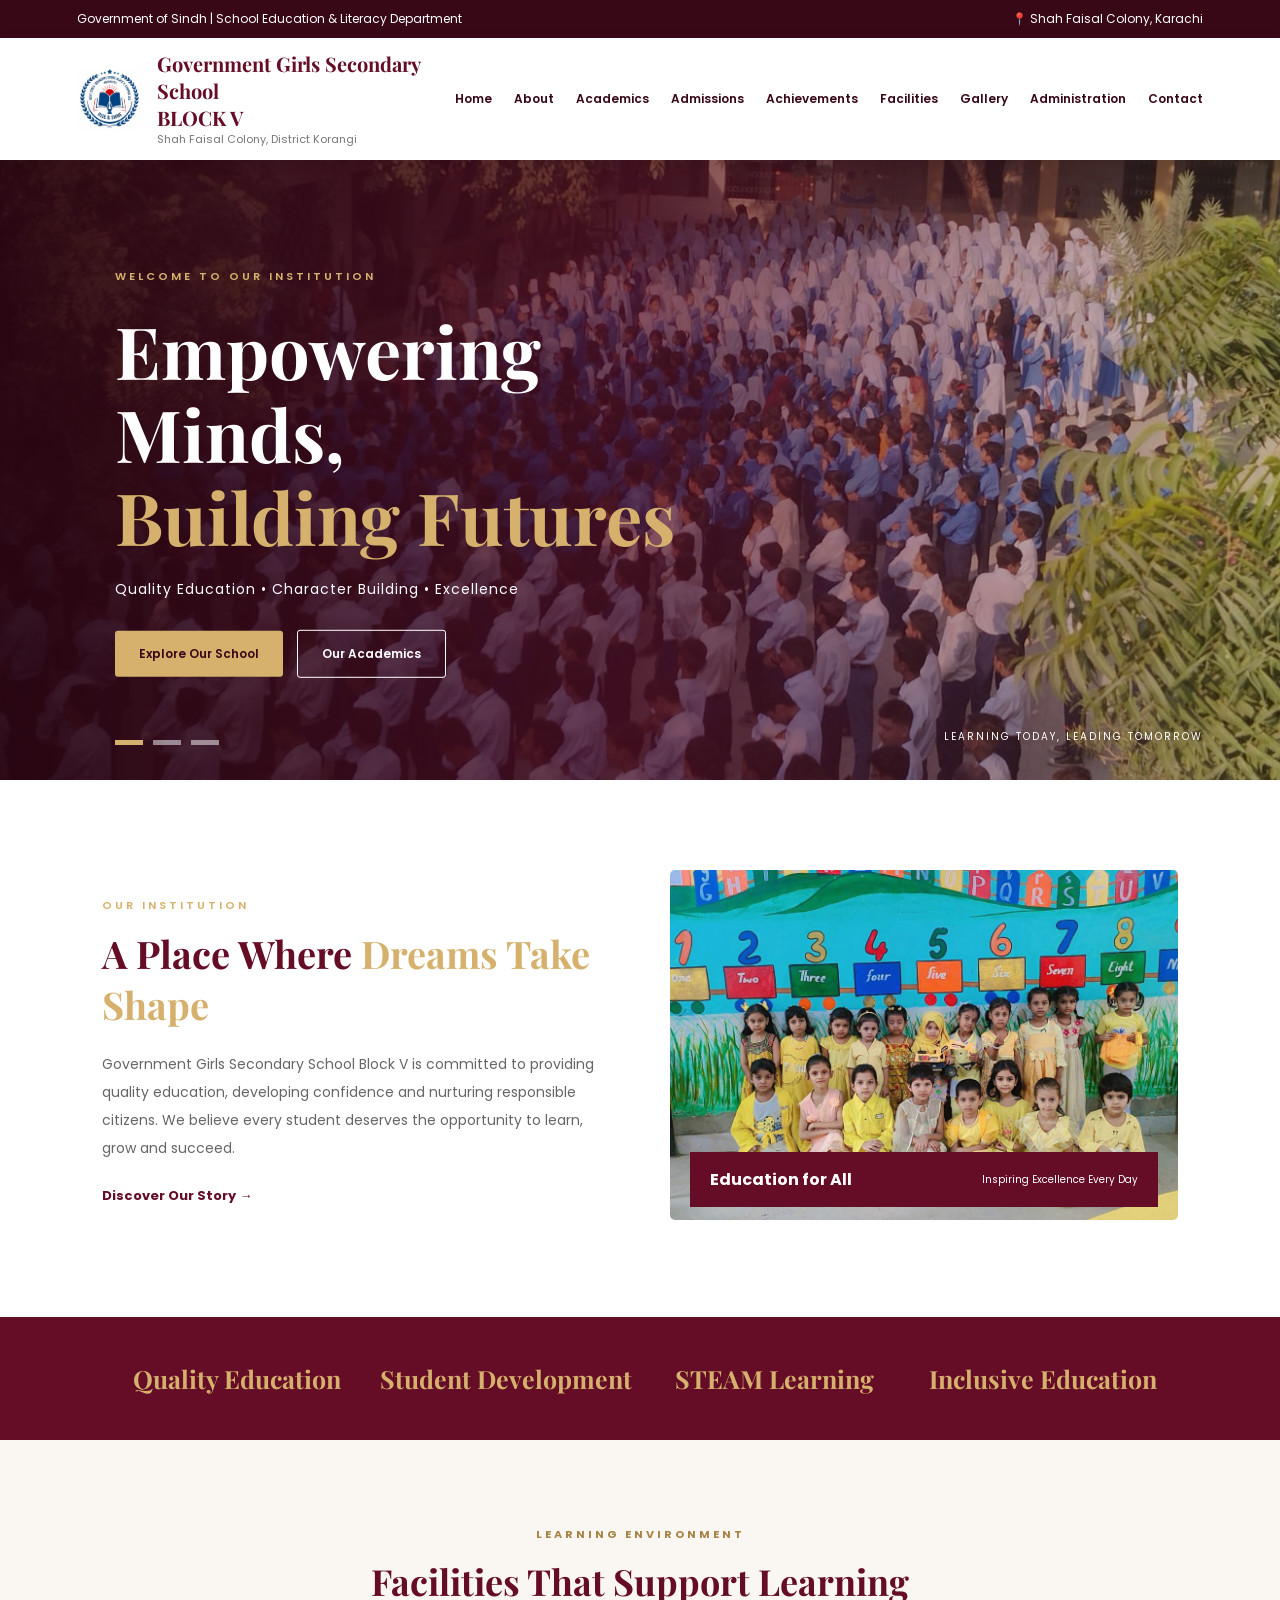
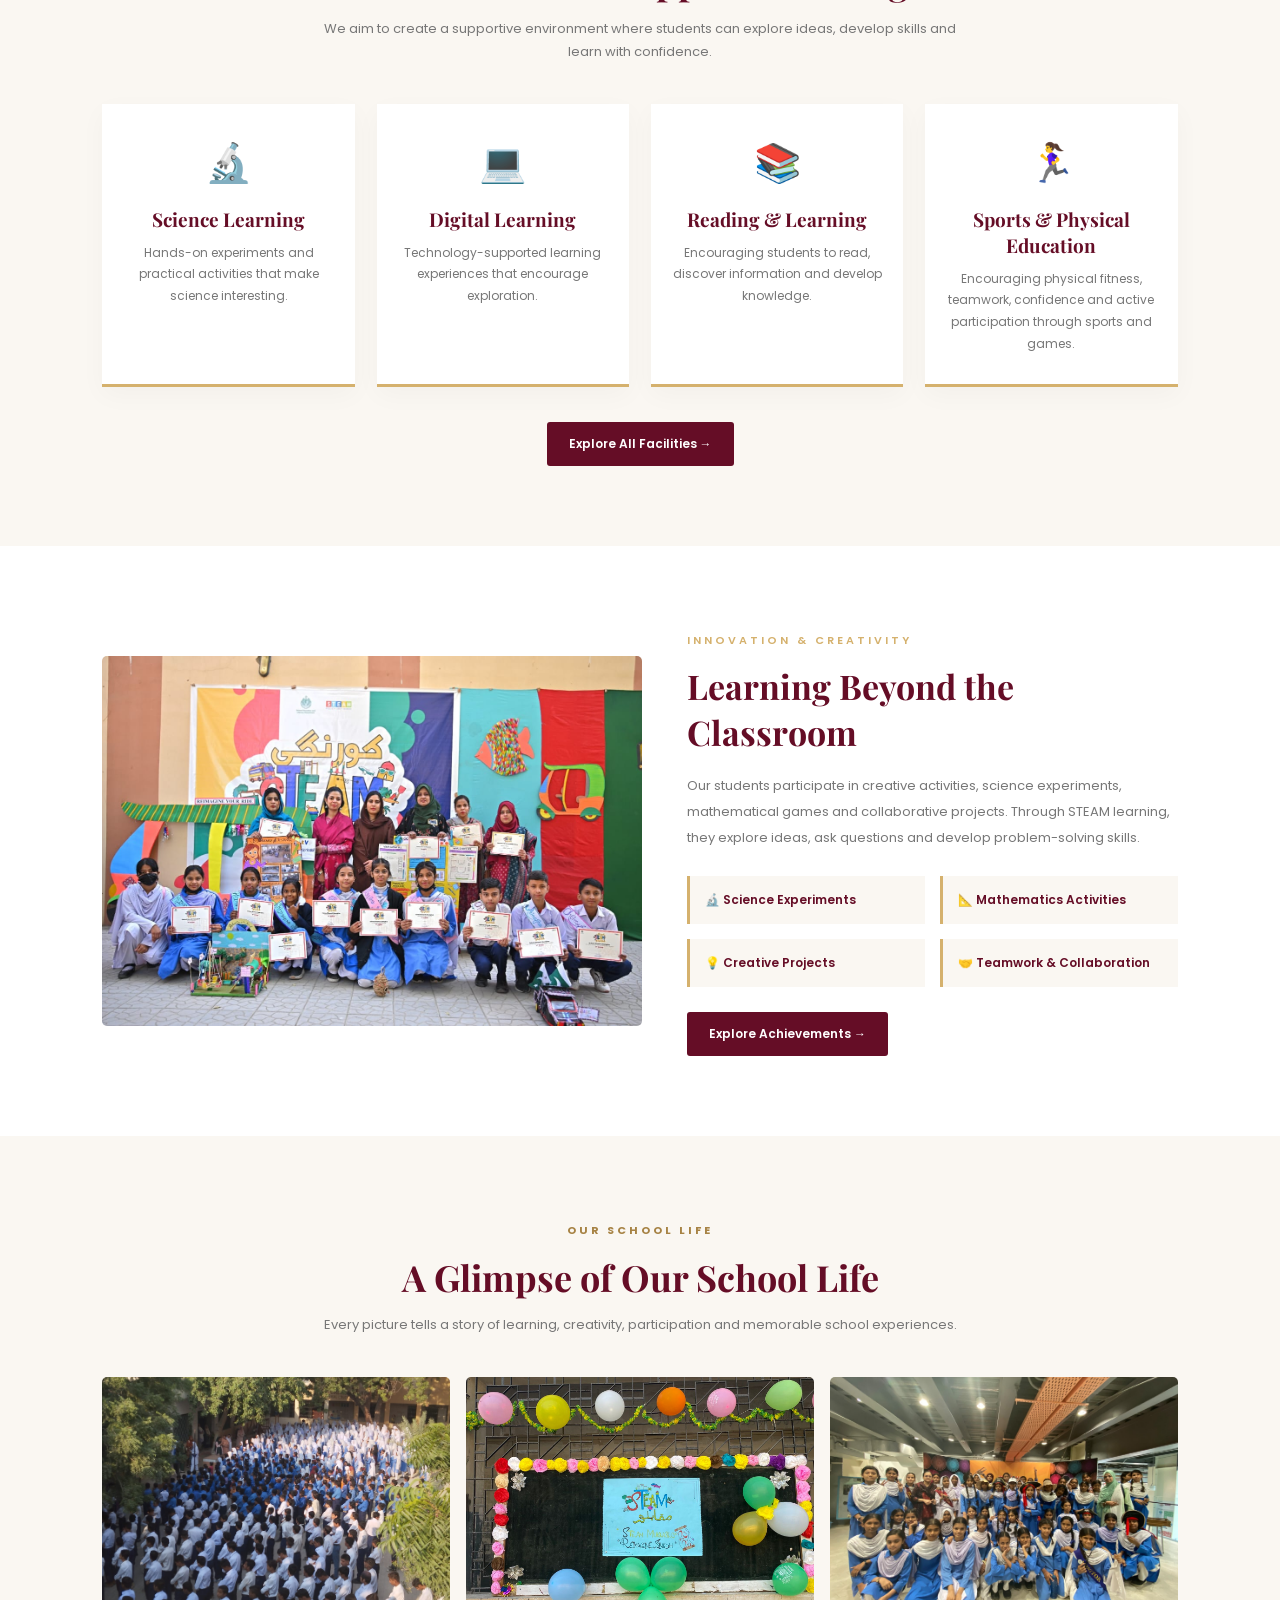
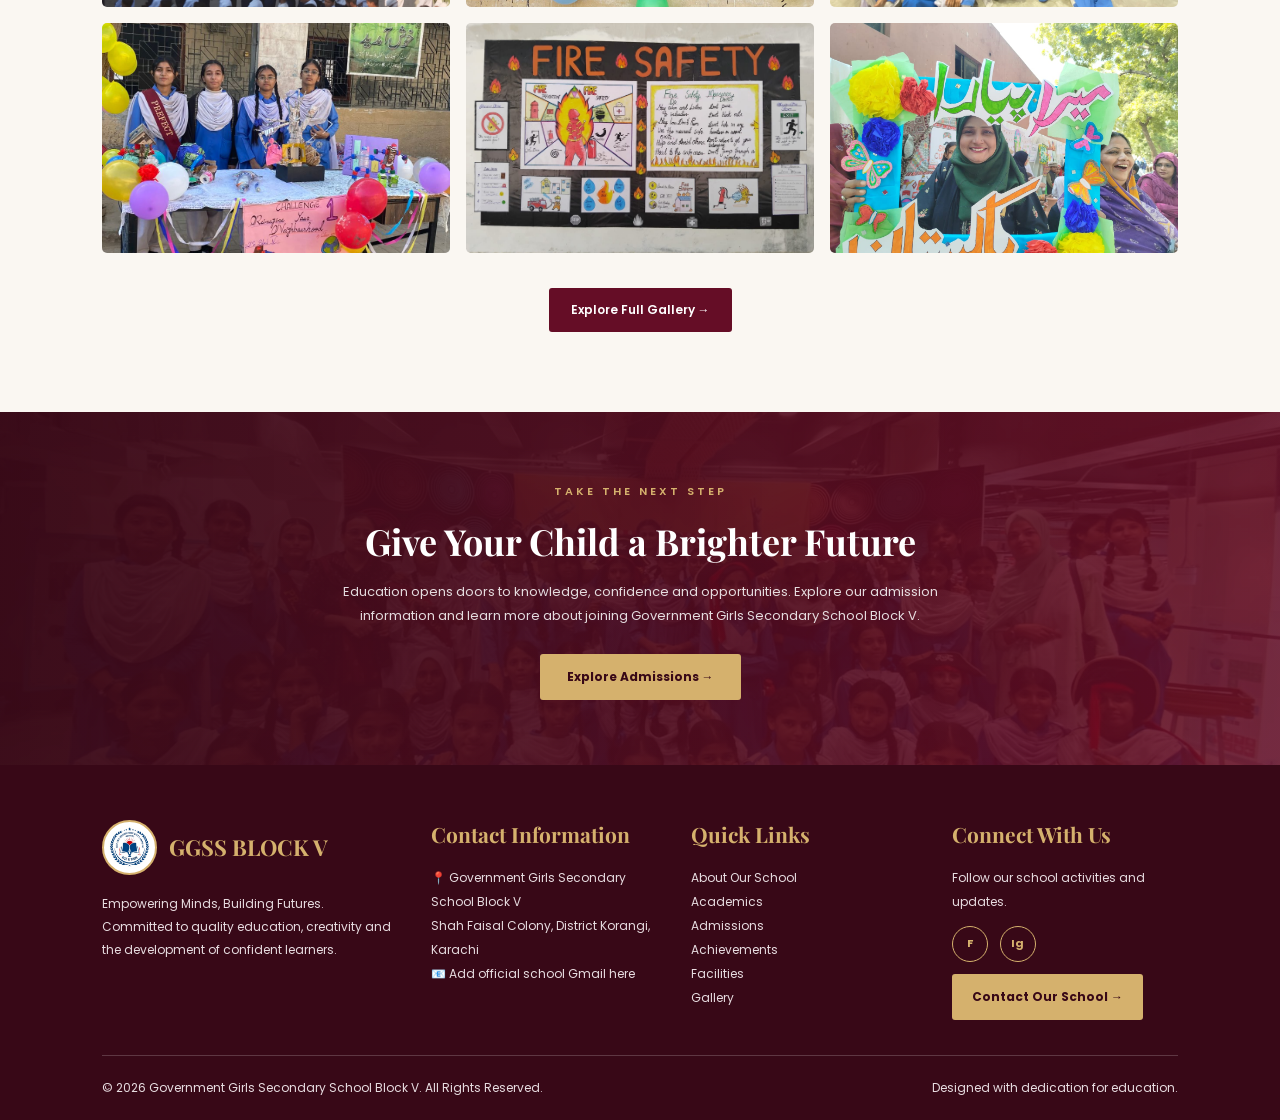
==== commit bcc3d406: "Fix AI assistant connection" ====
--- a/index.html
+++ b/index.html
@@ -778,8 +778,8 @@
                 <p>Follow our school activities and updates.</p>
 
                 <div class="footer-socials">
-                    <a href="#" aria-label="Facebook">f</a>
-                    <a href="#" aria-label="Instagram">ig</a>
+                    <a href="https://web.facebook.com/profile.php?id=100063835883192&rdid=H8bXUPS66MkSFr5E&share_url=https%3A%2F%2Fweb.facebook.com%2Fshare%2F1FGbXVndL4%2F%3F_rdc%3D1%26_rdr#" target="_blank" rel="noopener noreferrer">F</a>
+                <a href="https://www.instagram.com/ggss_block_5?psln=MmVzMzhja2w1dHlr" target="_blank" rel="noopener noreferrer">Ig</a>
                 </div>
 
                 <a href="contact.html" class="footer-contact-btn">
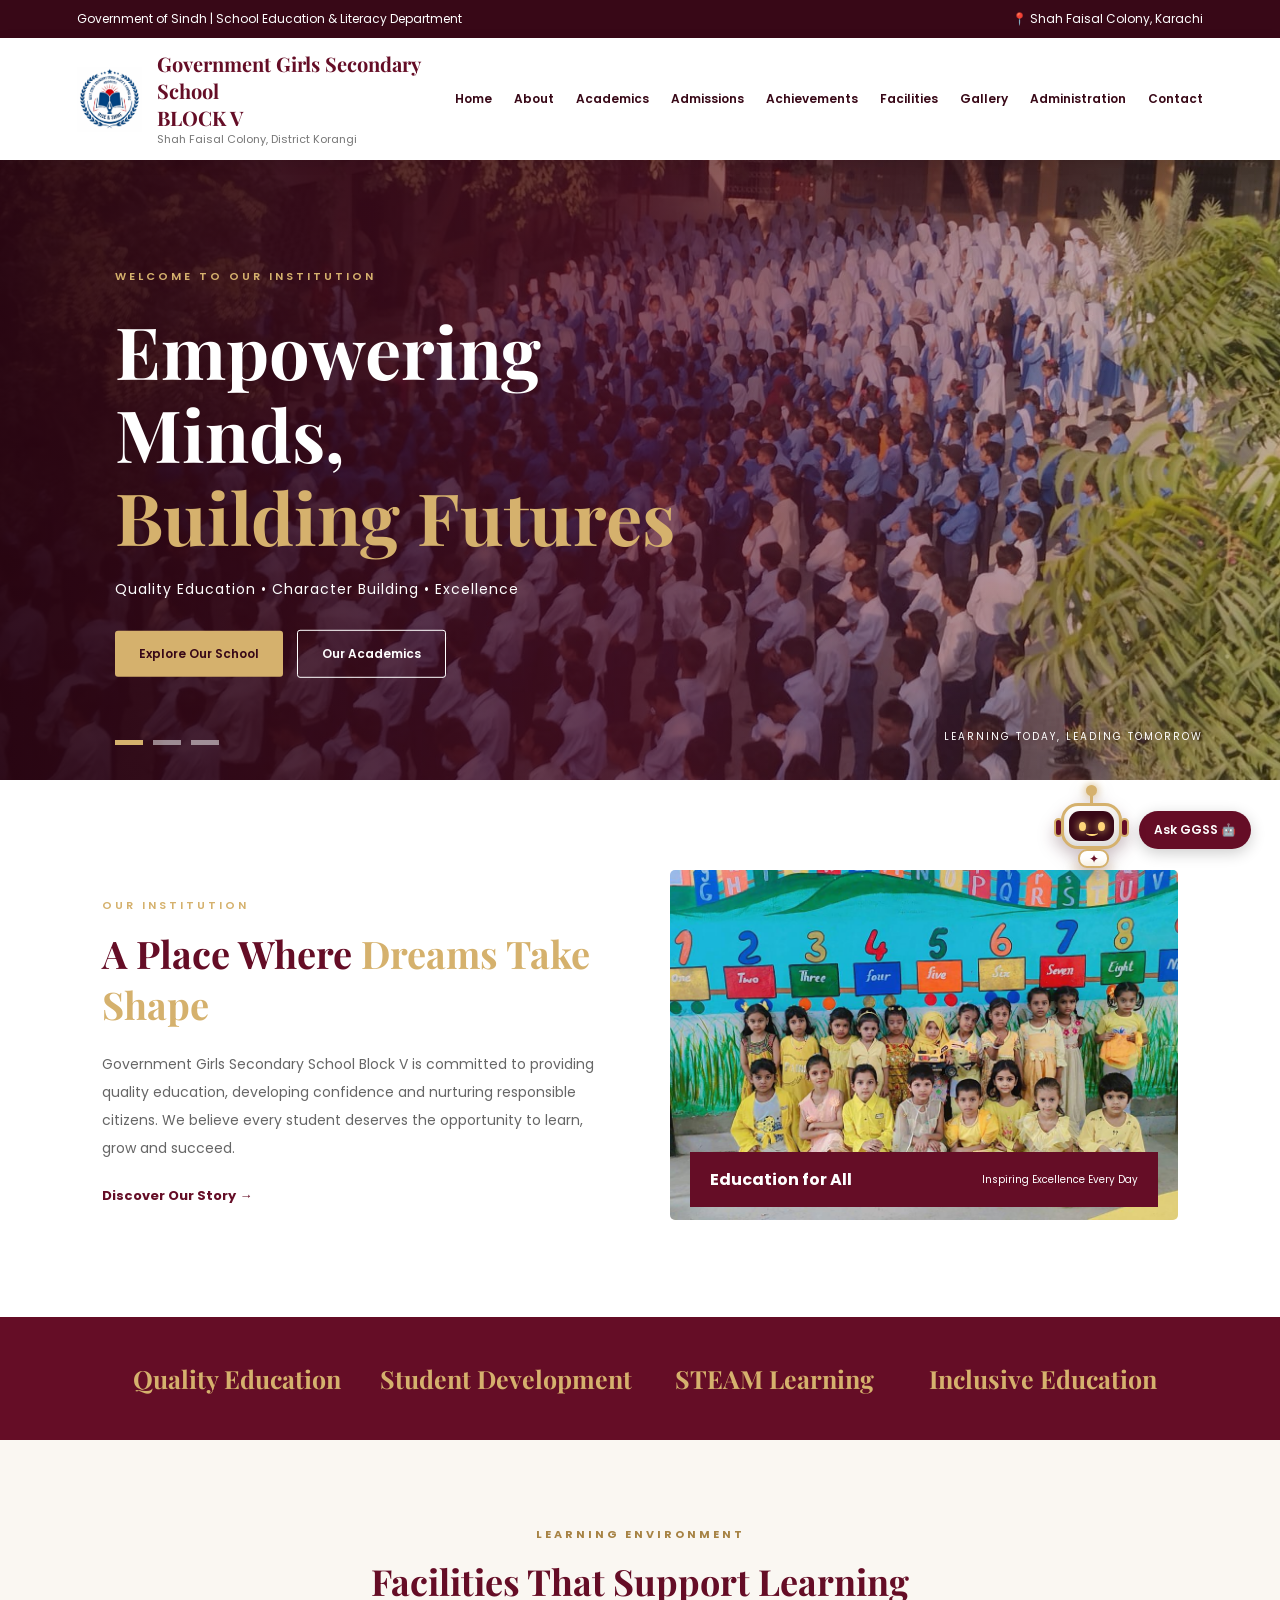
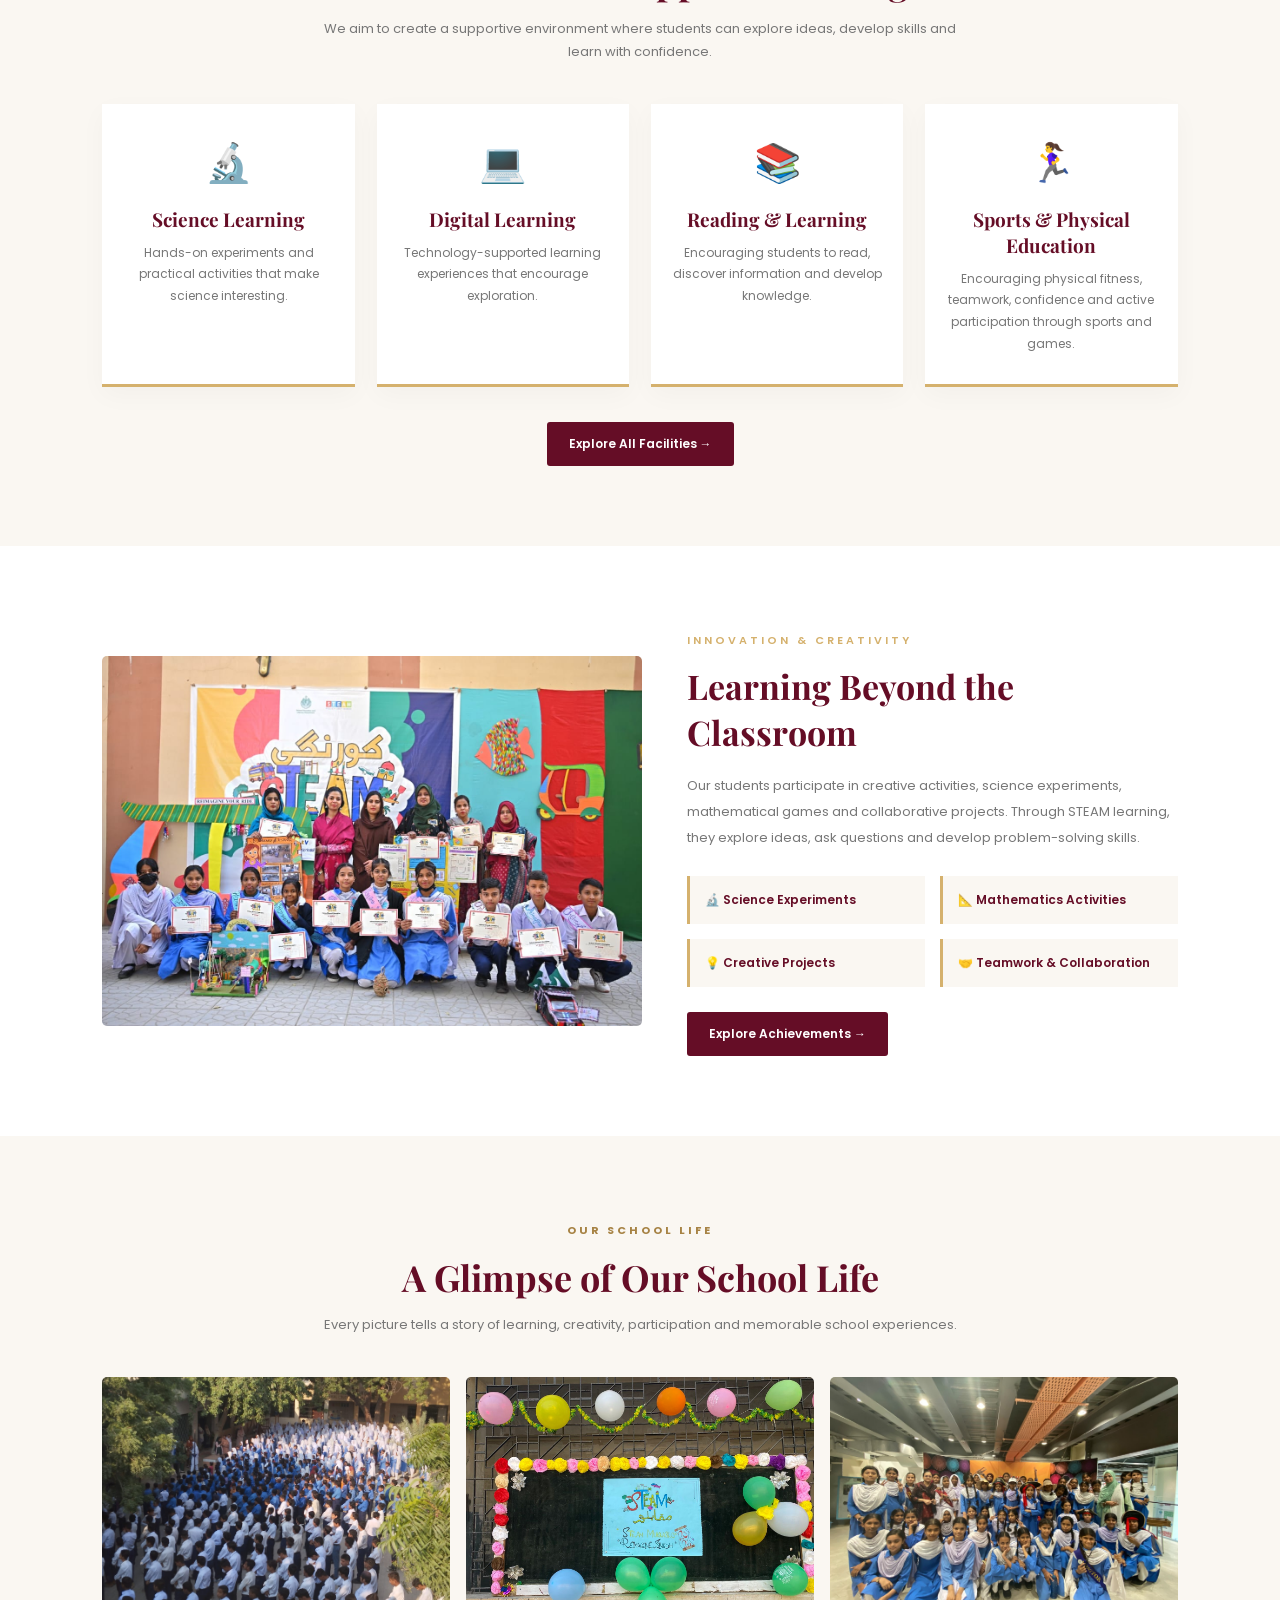
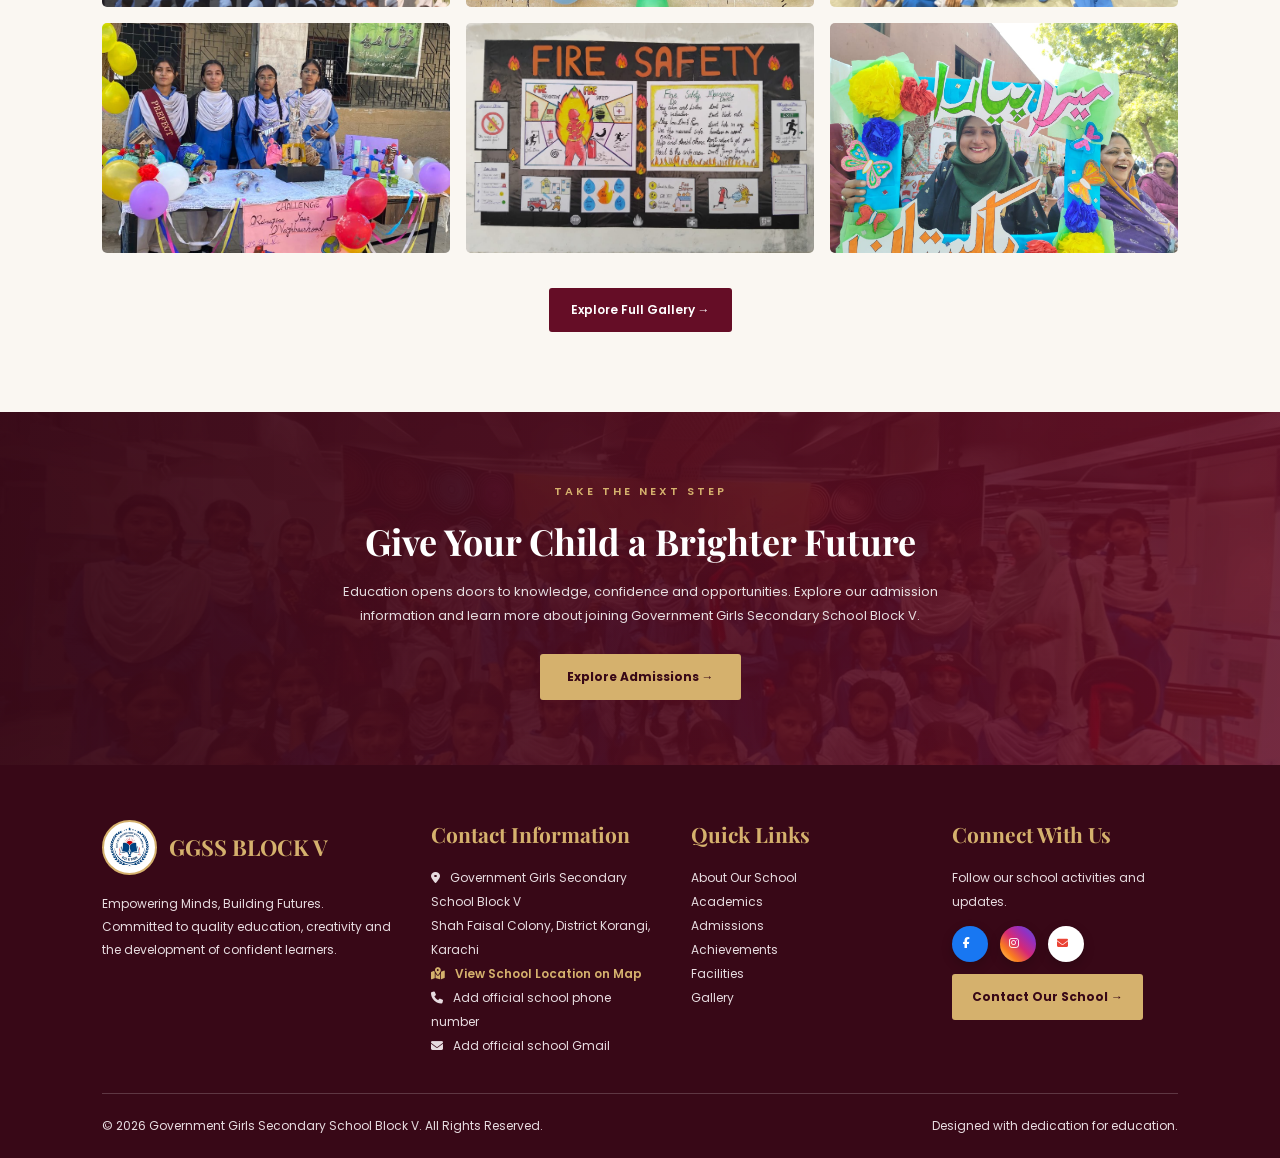
==== commit afc524ff: "Update website AI assistant and responsive navigation" ====
--- a/index.html
+++ b/index.html
@@ -10,6 +10,9 @@
 
     <link rel="preconnect" href="https://fonts.googleapis.com">
     <link href="https://fonts.googleapis.com/css2?family=Playfair+Display:wght@600;700;800&family=Poppins:wght@300;400;500;600;700&display=swap" rel="stylesheet">
+
+    <link rel="stylesheet"
+href="https://cdnjs.cloudflare.com/ajax/libs/font-awesome/6.5.2/css/all.min.css">
 
     <style>
         /* HOME PAGE SECTIONS */
@@ -728,79 +731,117 @@
 
     <!-- COMMON FOOTER - USE THIS ON ALL PAGES -->
 
-    <footer class="site-footer">
-
-        <div class="site-footer-grid">
-
-            <!-- SCHOOL BRAND AND LOGO -->
-
-            <div class="footer-brand">
-
-                <div class="footer-logo-row">
-                    <img src="logo.jpeg" alt="GGSS Block V Logo">
-                    <h2 class="footer-school-name">GGSS BLOCK V</h2>
-                </div>
-
-                <p>
-                    Empowering Minds, Building Futures.
-                    Committed to quality education, creativity
-                    and the development of confident learners.
-                </p>
-
-            </div>
-
-            <!-- CONTACT INFORMATION -->
-
-            <div>
-                <h3>Contact Information</h3>
-                <p>📍 Government Girls Secondary School Block V</p>
-                <p>Shah Faisal Colony, District Korangi, Karachi</p>
-                <p>📧 Add official school Gmail here</p>
-            </div>
-
-            <!-- QUICK LINKS -->
-
-            <div>
-                <h3>Quick Links</h3>
-                <p><a href="about.html">About Our School</a></p>
-                <p><a href="academics.html">Academics</a></p>
-                <p><a href="admission.html">Admissions</a></p>
-                <p><a href="achievements.html">Achievements</a></p>
-                <p><a href="facilities.html">Facilities</a></p>
-                <p><a href="gallery.html">Gallery</a></p>
-            </div>
-
-            <!-- SOCIAL MEDIA -->
-
-            <div>
-                <h3>Connect With Us</h3>
-
-                <p>Follow our school activities and updates.</p>
-
-                <div class="footer-socials">
-                    <a href="https://web.facebook.com/profile.php?id=100063835883192&rdid=H8bXUPS66MkSFr5E&share_url=https%3A%2F%2Fweb.facebook.com%2Fshare%2F1FGbXVndL4%2F%3F_rdc%3D1%26_rdr#" target="_blank" rel="noopener noreferrer">F</a>
-                <a href="https://www.instagram.com/ggss_block_5?psln=MmVzMzhja2w1dHlr" target="_blank" rel="noopener noreferrer">Ig</a>
-                </div>
-
-                <a href="contact.html" class="footer-contact-btn">
-                    Contact Our School →
+<footer class="site-footer">
+
+    <div class="site-footer-grid">
+
+        <!-- SCHOOL BRAND AND LOGO -->
+        <div class="footer-brand">
+
+            <div class="footer-logo-row">
+                <img src="logo.jpeg" alt="GGSS Block V Logo">
+                <h2 class="footer-school-name">GGSS BLOCK V</h2>
+            </div>
+
+            <p>
+                Empowering Minds, Building Futures.
+                Committed to quality education, creativity
+                and the development of confident learners.
+            </p>
+
+        </div>
+
+        <!-- CONTACT INFORMATION -->
+        <div>
+            <h3>Contact Information</h3>
+
+            <p>
+                <i class="fa-solid fa-location-dot"></i>
+                Government Girls Secondary School Block V
+            </p>
+
+            <p>Shah Faisal Colony, District Korangi, Karachi</p>
+
+            <p>
+                <a href="contact.html#school-location" class="footer-map-link">
+                    <i class="fa-solid fa-map-location-dot"></i>
+                    View School Location on Map
                 </a>
-            </div>
-
-        </div>
-
-        <!-- FOOTER COPYRIGHT -->
-
-        <div class="site-footer-bottom">
+            </p>
+
             <p>
-                © <span class="year"></span>
-                Government Girls Secondary School Block V. All Rights Reserved.
+                <i class="fa-solid fa-phone"></i>
+                Add official school phone number
             </p>
 
-            <p>Designed with dedication for education.</p>
-        </div>
-
-    </footer>
+            <p>
+                <i class="fa-solid fa-envelope"></i>
+                <a href="mailto:YOUR_EMAIL@gmail.com">
+                    Add official school Gmail
+                </a>
+            </p>
+        </div>
+
+        <!-- QUICK LINKS -->
+        <div>
+            <h3>Quick Links</h3>
+
+            <p><a href="about.html">About Our School</a></p>
+            <p><a href="academics.html">Academics</a></p>
+            <p><a href="admission.html">Admissions</a></p>
+            <p><a href="achievements.html">Achievements</a></p>
+            <p><a href="facilities.html">Facilities</a></p>
+            <p><a href="gallery.html">Gallery</a></p>
+        </div>
+
+        <!-- SOCIAL MEDIA -->
+        <div>
+            <h3>Connect With Us</h3>
+
+            <p>Follow our school activities and updates.</p>
+
+            <div class="footer-socials">
+
+                <a href="https://web.facebook.com/profile.php?id=100063835883192&rdid=H8bXUPS66MkSFr5E&share_url=https%3A%2F%2Fweb.facebook.com%2Fshare%2F1FGbXVndL4%2F%3F_rdc%3D1%26_rdr#"
+                   target="_blank" rel="noopener noreferrer"
+                   class="facebook-icon" title="Facebook">
+                    <i class="fa-brands fa-facebook-f"></i>
+                </a>
+
+                <a href="https://www.instagram.com/ggss_block_5?psln=MmVzMzhja2w1dHlr"
+                   target="_blank" rel="noopener noreferrer"
+                   class="instagram-icon" title="Instagram">
+                    <i class="fa-brands fa-instagram"></i>
+                </a>
+
+                <a href="mailto:YOUR_EMAIL@gmail.com"
+                   class="gmail-icon" title="Gmail">
+                    <i class="fa-solid fa-envelope"></i>
+                </a>
+
+            </div>
+
+            <a href="contact.html" class="footer-contact-btn">
+                Contact Our School →
+            </a>
+        </div>
+
+    </div>
+
+    <!-- FOOTER COPYRIGHT -->
+    <div class="site-footer-bottom">
+
+        <p>
+            © <span class="year"></span>
+            Government Girls Secondary School Block V.
+            All Rights Reserved.
+        </p>
+
+        <p>Designed with dedication for education.</p>
+
+    </div>
+
+</footer>
 
     <button id="backToTop">↑</button>
 
@@ -813,5 +854,7 @@
         });
     </script>
 
+<script src="learn.js" defer></script>
+
 </body>
 </html>
--- a/idex.css
+++ b/idex.css
@@ -1243,3 +1243,502 @@
         grid-template-columns: 1fr;
     }
 }
+
+
+/* =================================
+   GGSS FLOATING AI ROBOT
+================================= */
+
+#ggssRobotLauncher {
+    position: fixed;
+    bottom: 24px;
+    right: 24px;
+    z-index: 99999;
+    display: flex;
+    align-items: center;
+    gap: 10px;
+    border: none;
+    background: transparent;
+    cursor: pointer;
+    padding: 5px;
+}
+
+.ggss-robot-figure {
+    width: 75px;
+    height: 82px;
+    position: relative;
+    display: block;
+    animation: ggssRobotFloat 3s ease-in-out infinite;
+    filter: drop-shadow(0 8px 8px rgba(56,8,23,.25));
+}
+
+/* Antenna */
+.ggss-robot-antenna {
+    position: absolute;
+    top: 1px;
+    left: 36px;
+    width: 3px;
+    height: 15px;
+    background: #d5b16d;
+}
+
+.ggss-robot-antenna::after {
+    content: "";
+    position: absolute;
+    top: -5px;
+    left: -4px;
+    width: 11px;
+    height: 11px;
+    border-radius: 50%;
+    background: #d5b16d;
+    box-shadow: 0 0 9px #d5b16d;
+}
+
+/* Robot head */
+.ggss-robot-head {
+    position: absolute;
+    top: 14px;
+    left: 7px;
+    width: 61px;
+    height: 46px;
+    border-radius: 17px;
+    border: 3px solid #d5b16d;
+    background: linear-gradient(145deg,#fff,#e9e4dd);
+    box-shadow: inset 0 -4px 5px #ddd;
+}
+
+.ggss-robot-face {
+    position: absolute;
+    inset: 5px;
+    border-radius: 11px;
+    background: #380817;
+    display: flex;
+    align-items: center;
+    justify-content: center;
+    gap: 12px;
+}
+
+.ggss-robot-eye {
+    width: 7px;
+    height: 9px;
+    border-radius: 50%;
+    background: #ffd77a;
+    box-shadow: 0 0 8px #ffd77a;
+}
+
+.ggss-robot-smile {
+    position: absolute;
+    width: 12px;
+    height: 6px;
+    left: 50%;
+    bottom: 5px;
+    transform: translateX(-50%);
+    border-bottom: 2px solid #ffd77a;
+    border-radius: 50%;
+}
+
+/* Robot ears */
+.ggss-robot-ear {
+    position: absolute;
+    top: 29px;
+    width: 9px;
+    height: 19px;
+    border: 2px solid #d5b16d;
+    background: #650d26;
+    border-radius: 6px;
+}
+
+.ggss-robot-ear.left {
+    left: 0;
+}
+
+.ggss-robot-ear.right {
+    right: 0;
+}
+
+/* Robot body */
+.ggss-robot-body {
+    position: absolute;
+    width: 31px;
+    height: 19px;
+    top: 60px;
+    left: 24px;
+    border: 2px solid #d5b16d;
+    border-radius: 9px;
+    background: #fff;
+    text-align: center;
+    color: #650d26;
+    font-size: 12px;
+    line-height: 16px;
+}
+
+.ggss-robot-shadow {
+    position: absolute;
+    bottom: 0;
+    left: 17px;
+    width: 43px;
+    height: 7px;
+    border-radius: 50%;
+    background: rgba(213,177,109,.35);
+    filter: blur(4px);
+}
+
+/* Floating animation */
+@keyframes ggssRobotFloat {
+    0%, 100% {
+        transform: translateY(0) rotate(-2deg);
+    }
+    50% {
+        transform: translateY(-12px) rotate(2deg);
+    }
+}
+
+/* Label */
+.ggss-robot-label {
+    background: #650d26;
+    color: white;
+    padding: 10px 15px;
+    border-radius: 20px;
+    font-family: Poppins, sans-serif;
+    font-size: 12px;
+    font-weight: 600;
+    box-shadow: 0 4px 15px rgba(0,0,0,.2);
+    white-space: nowrap;
+}
+
+#ggssRobotLauncher:hover .ggss-robot-figure {
+    animation-duration: 1s;
+}
+
+@media(max-width:600px) {
+    #ggssRobotLauncher {
+        right: 12px;
+        bottom: 15px;
+    }
+
+    .ggss-robot-label {
+        display: none;
+    }
+}
+
+
+/* ===================================
+   GGSS FLOATING AI CHAT WINDOW
+=================================== */
+
+#ggssChatPanel {
+    position: fixed;
+    right: 25px;
+    bottom: 120px;
+    width: 370px;
+    max-width: calc(100vw - 30px);
+    height: 520px;
+    max-height: calc(100vh - 155px);
+    background: #faf7f2;
+    border-radius: 18px;
+    box-shadow: 0 12px 45px rgba(0,0,0,.25);
+    z-index: 99998;
+    display: none;
+    flex-direction: column;
+    overflow: hidden;
+    border: 1px solid #e5d4bc;
+    font-family: Poppins, sans-serif;
+}
+
+#ggssChatPanel.ggss-chat-open {
+    display: flex;
+    animation: ggssChatAppear .25s ease;
+}
+
+@keyframes ggssChatAppear {
+    from {
+        opacity: 0;
+        transform: translateY(15px) scale(.97);
+    }
+    to {
+        opacity: 1;
+        transform: translateY(0) scale(1);
+    }
+}
+
+/* HEADER */
+
+.ggss-chat-header {
+    background: linear-gradient(120deg, #380817, #650d26);
+    color: white;
+    padding: 16px;
+    display: flex;
+    align-items: center;
+    gap: 12px;
+}
+
+.ggss-chat-avatar {
+    width: 45px;
+    height: 45px;
+    background: #fff;
+    border: 2px solid #d5b16d;
+    border-radius: 50%;
+    display: grid;
+    place-items: center;
+    font-size: 25px;
+}
+
+.ggss-chat-heading {
+    flex: 1;
+}
+
+.ggss-chat-heading strong {
+    display: block;
+    font-size: 14px;
+}
+
+.ggss-chat-heading small {
+    color: #e8c98e;
+    font-size: 11px;
+}
+
+.ggss-chat-close {
+    border: none;
+    background: transparent;
+    color: white;
+    font-size: 25px;
+    cursor: pointer;
+}
+
+/* MESSAGES */
+
+.ggss-chat-messages {
+    flex: 1;
+    overflow-y: auto;
+    padding: 16px;
+    display: flex;
+    flex-direction: column;
+    gap: 12px;
+}
+
+.ggss-popup-message {
+    padding: 11px 13px;
+    max-width: 88%;
+    border-radius: 13px;
+    font-size: 13px;
+    line-height: 1.65;
+    white-space: pre-wrap;
+    overflow-wrap: anywhere;
+}
+
+.ggss-popup-bot {
+    background: white;
+    color: #393037;
+    align-self: flex-start;
+    border-bottom-left-radius: 3px;
+    box-shadow: 0 2px 8px rgba(0,0,0,.05);
+}
+
+.ggss-popup-user {
+    background: #650d26;
+    color: white;
+    align-self: flex-end;
+    border-bottom-right-radius: 3px;
+}
+
+.ggss-popup-quick {
+    padding: 10px 14px;
+    display: flex;
+    flex-wrap: wrap;
+    gap: 7px;
+}
+
+.ggss-popup-quick button {
+    background: white;
+    border: 1px solid #d5b16d;
+    color: #650d26;
+    border-radius: 18px;
+    padding: 7px 11px;
+    font-size: 10px;
+    cursor: pointer;
+}
+
+.ggss-popup-quick button:hover {
+    background: #650d26;
+    color: white;
+}
+
+/* INPUT */
+
+.ggss-popup-form {
+    display: flex;
+    gap: 8px;
+    padding: 12px;
+    background: white;
+    border-top: 1px solid #eee3d5;
+}
+
+.ggss-popup-form input {
+    min-width: 0;
+    flex: 1;
+    border: 1px solid #ddd;
+    border-radius: 22px;
+    padding: 11px 14px;
+    outline: none;
+    font-size: 12px;
+}
+
+.ggss-popup-form input:focus {
+    border-color: #650d26;
+}
+
+.ggss-popup-form button {
+    width: 42px;
+    height: 42px;
+    border: none;
+    border-radius: 50%;
+    color: white;
+    background: #650d26;
+    font-size: 17px;
+    cursor: pointer;
+}
+
+.ggss-popup-form button:disabled {
+    opacity: .5;
+    cursor: not-allowed;
+}
+
+.ggss-chat-footer {
+    text-align: center;
+    padding: 5px;
+    color: #999;
+    font-size: 9px;
+    background: white;
+}
+
+/* MOBILE */
+
+@media(max-width: 600px) {
+    #ggssChatPanel {
+        right: 12px;
+        bottom: 95px;
+        width: calc(100vw - 24px);
+        height: min(520px, 68vh);
+        max-height: calc(100vh - 115px);
+    }
+}
+/* FOOTER ICON COLORS */
+
+.footer-socials a {
+    font-size: 17px;
+}
+
+.footer-socials .facebook-icon i {
+    color: #1877F2;
+}
+
+.footer-socials .instagram-icon i {
+    color: #E4405F;
+}
+
+.footer-socials .gmail-icon i {
+    color: #EA4335;
+}
+
+.footer-socials a:hover i {
+    color: #380817;
+}
+
+/* FOOTER MAP LINK */
+
+.footer-map-link {
+    color: #d5b16d !important;
+    font-weight: 600;
+}
+
+.footer-map-link:hover {
+    color: white !important;
+}
+
+.site-footer i {
+    margin-right: 7px;
+}
+
+/* ATTRACTIVE FOOTER SOCIAL ICONS */
+
+.footer-socials {
+    display: flex;
+    gap: 15px;
+    margin-top: 18px;
+}
+
+.footer-socials a {
+    width: 44px;
+    height: 44px;
+    border: none !important;
+    border-radius: 50%;
+    display: flex;
+    align-items: center;
+    justify-content: center;
+    font-size: 19px;
+    box-shadow: 0 4px 12px rgba(0,0,0,0.2);
+    transition: all 0.3s ease;
+}
+
+/* Facebook */
+.footer-socials .facebook-icon {
+    background: #1877F2 !important;
+    color: white !important;
+}
+
+.footer-socials .facebook-icon i {
+    color: white;
+}
+
+/* Instagram */
+.footer-socials .instagram-icon {
+    background: linear-gradient(
+        45deg,
+        #feda75,
+        #fa7e1e,
+        #d62976,
+        #962fbf,
+        #4f5bd5
+    ) !important;
+    color: white !important;
+}
+
+.footer-socials .instagram-icon i {
+    color: white;
+}
+
+/* Gmail */
+.footer-socials .gmail-icon {
+    background: white !important;
+    color: #EA4335 !important;
+}
+
+.footer-socials .gmail-icon i {
+    color: #EA4335;
+}
+
+/* Hover Effect */
+.footer-socials a:hover {
+    transform: translateY(-5px) scale(1.08);
+    box-shadow: 0 7px 18px rgba(0,0,0,0.3);
+}
+
+/* FULL SCREEN BUTTON IN AI CHAT HEADER */
+.ggss-chat-fullscreen {
+    width: 34px;
+    height: 34px;
+    border: 1px solid #d5b16d;
+    border-radius: 6px;
+    background: transparent;
+    color: #fff;
+    font-size: 23px;
+    cursor: pointer;
+    display: grid;
+    place-items: center;
+    flex-shrink: 0;
+}
+
+.ggss-chat-fullscreen:hover {
+    background: #d5b16d;
+    color: #380817;
+}
